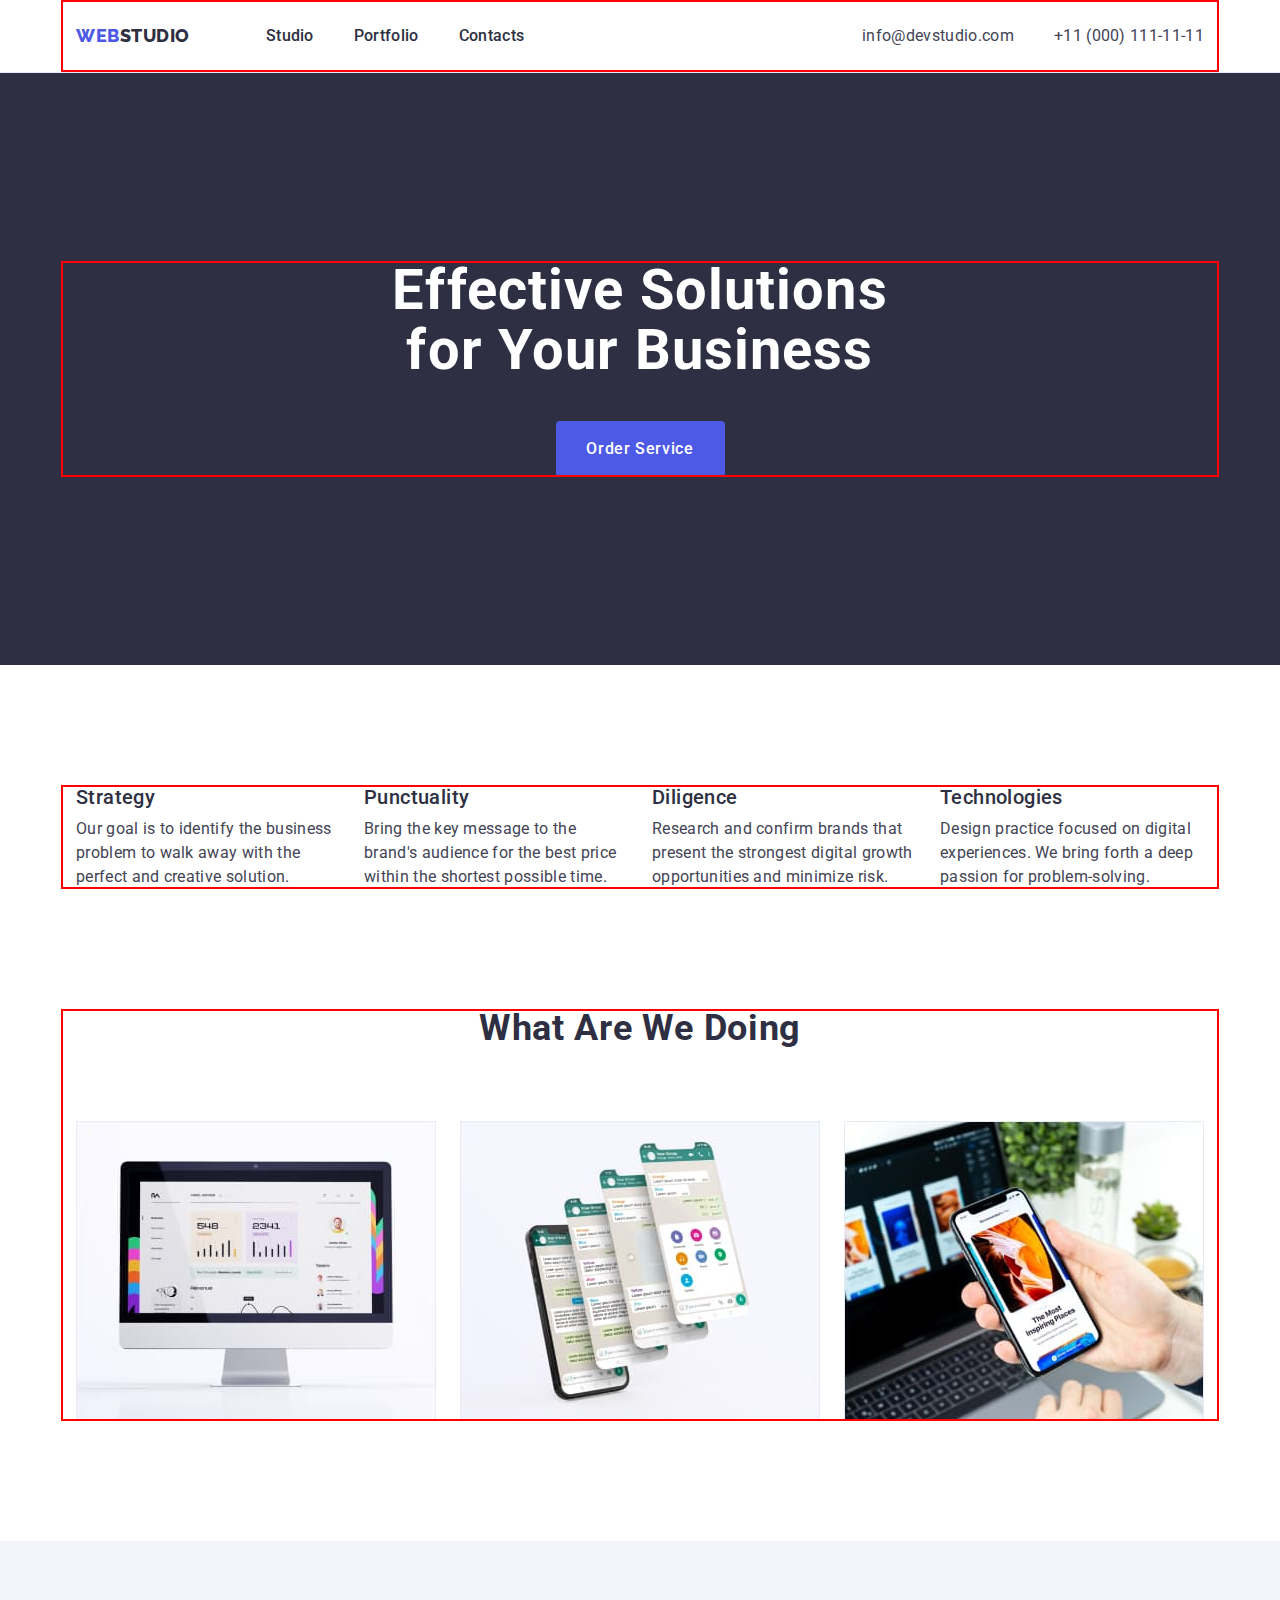
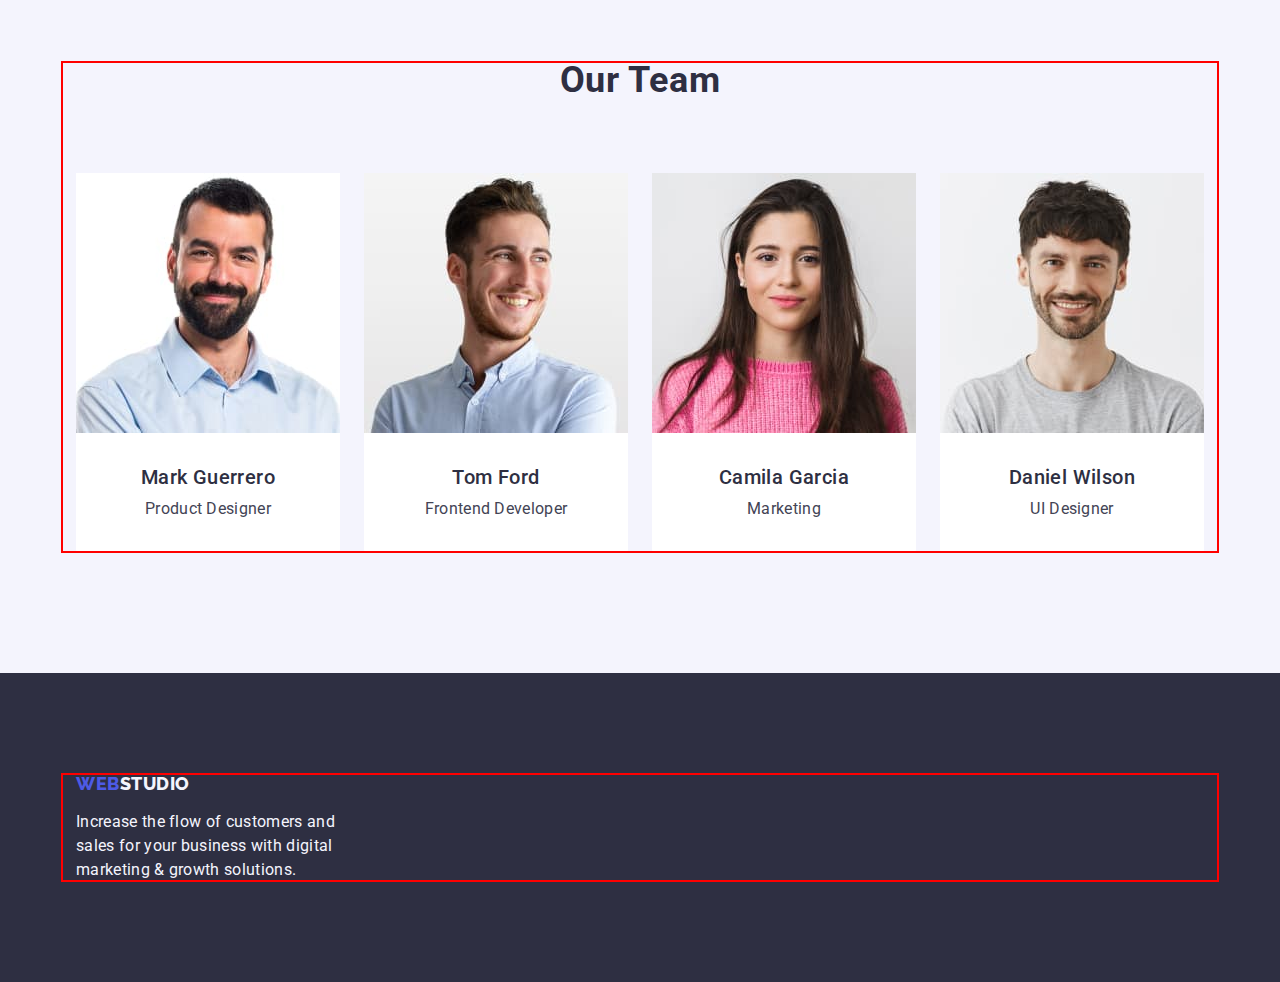
==== index.html @ 5c595db7 "Initial commit" ====
<!DOCTYPE html>
<html lang="en">
  <head>
    <meta charset="UTF-8" />
    <meta http-equiv="X-UA-Compatible" content="IE=edge" />
    <meta name="viewport" content="width=device-width, initial-scale=1.0" />
    <title>WebStudio</title>
    <link rel="preconnect" href="https://fonts.googleapis.com" />
    <link rel="preconnect" href="https://fonts.gstatic.com" crossorigin />
    <link
      href="https://fonts.googleapis.com/css2?family=Raleway:wght@800&family=Roboto:wght@400;500;700;900&display=swap"
      rel="stylesheet"
    />
    <link
      rel="stylesheet"
      href="https://cdn.jsdelivr.net/npm/modern-normalize@1.1.0/modern-normalize.min.css"
    />
    <link rel="stylesheet" href="./css/style.css" />
  </head>
  <body>
    <!-- Header section -->
    <header class="header">
      <div class="container page-header-container">
        <nav class="page-nav">
          <a class="page-logo header-logo-one link" href="./index.html">
            Web<span class="header-logo-two">Studio</span>
          </a>
          <ul class="list menu">
            <li class="menu-item">
              <a class="menu-link link" href="./index.html">Studio</a>
            </li>
            <li class="menu-item">
              <a class="menu-link link" href="./portfolio.html">Portfolio</a>
            </li>
            <li class="menu-item">
              <a class="menu-link link" href="">Contacts</a>
            </li>
          </ul>
        </nav>
        <address class="address">
          <ul class="list page-address">
            <li>
              <a
                class="adress-left contact link"
                href="mailto:info@devstudio.com"
                >info@devstudio.com</a
              >
            </li>
            <li>
              <a class="contact link" href="tel:+110001111111">
                +11 (000) 111-11-11</a
              >
            </li>
          </ul>
        </address>
      </div>
    </header>
    <main>
      <!-- Hero section -->
      <section class="hero">
        <div class="container hero-container">
          <h1 class="title">Effective Solutions for Your Business</h1>
          <button class="modal-btn" type="button">Order Service</button>
        </div>
      </section>

      <!-- Features section -->
      <section class="feature features-container">
        <div class="container">
          <h2 hidden class="title-feature">Our feature</h2>
          <ul class="list features-list-container">
            <li class="features-description">
              <h3 class="main-feature">Strategy</h3>
              <p class="item-feature">
                Our goal is to identify the business problem to walk away with
                the perfect and creative solution.
              </p>
            </li>
            <li class="features-description">
              <h3 class="main-feature">Punctuality</h3>
              <p class="item-feature">
                Bring the key message to the brand's audience for the best price
                within the shortest possible time.
              </p>
            </li>
            <li class="features-description">
              <h3 class="main-feature">Diligence</h3>
              <p class="item-feature">
                Research and confirm brands that present the strongest digital
                growth opportunities and minimize risk.
              </p>
            </li>
            <li class="features-description">
              <h3 class="main-feature">Technologies</h3>
              <p class="item-feature">
                Design practice focused on digital experiences. We bring forth a
                deep passion for problem-solving.
              </p>
            </li>
          </ul>
        </div>
      </section>
      <!-- We doing section -->
      <section class="wedoing">
        <div class="container wedoing-container">
          <h2 class="title-wedoing">What are we doing</h2>
          <ul class="list wedoing-list-container">
            <li class="wedoing-list">
              <img
                class="picture"
                src="./images/wedoing/img-1.jpg"
                alt="computer screen"
                width="360"
                height="300"
              />
            </li>
            <li class="wedoing-list">
              <img
                class="picture"
                src="./images/wedoing/img-2.jpg"
                alt="phone screen"
                width="360"
                height="300"
              />
            </li>
            <li class="wedoing-list">
              <img
                class="picture"
                src="./images/wedoing/img-3.jpg"
                alt="computer and phone screen"
                width="360"
                height="300"
              />
            </li>
          </ul>
        </div>
      </section>
      <!-- Team section -->
      <section class="team">
        <div class="container team-container">
          <h2 class="title-team">Our Team</h2>
          <ul class="list team-list-container">
            <li class="field team-card">
              <img
                src="./images/team/img-1.jpg"
                alt="Product designer photo"
                width="264"
                height="260"
              />
              <div class="card">
                <h3 class="name">Mark Guerrero</h3>
                <p class="position">Product Designer</p>
              </div>
            </li>
            <li class="field team-card">
              <img
                src="./images/team/img-2.jpg"
                alt="Photo frontend developer"
                width="264"
                height="260"
              />
              <div class="card">
                <h3 class="name">Tom Ford</h3>
                <p class="position">Frontend Developer</p>
              </div>
            </li>
            <li class="field team-card">
              <img
                src="./images/team/img-3.jpg"
                alt="Photo of a marketer"
                width="264"
                height="260"
              />
              <div class="card">
                <h3 class="name">Camila Garcia</h3>
                <p class="position">Marketing</p>
              </div>
            </li>
            <li class="field team-card">
              <img
                src="./images/team/img-4.jpg"
                alt="Photo of UI designer"
                width="264"
                height="260"
              />
              <div class="card">
                <h3 class="name">Daniel Wilson</h3>
                <p class="position">UI Designer</p>
              </div>
            </li>
          </ul>
        </div>
      </section>
    </main>
    <!-- Footer section -->
    <footer class="footer">
      <div class="container footer-container">
        <a class="logo-container footer-logo-one link" href="./index.html"
          >Web<span class="footer-logo-two">Studio</span></a
        >
        <p class="footer-end">
          Increase the flow of customers and sales for your business with
          digital marketing & growth solutions.
        </p>
      </div>
    </footer>
  </body>
</html>
---- css/style.css ----
:root {
  --font-family: 'Roboto', sans-serif;
  --white-color: #ffffff;
  --secondary-color: #2e2f42;
  --primary-color: #e5e5e5;
  --third-color: #f4f4fd;
  --base-txt-clr: #2e2f42;
  --secondary-text-clr: #434455;
  --base-btn-clr: #4d5ae5;
  --secondary-btn-clr: #404bbf;
  --logo-one-clr: #4d5ae5;
  --border: #e7e9fc;
}
body {
  font-family: var(--font-family);
  color: var(--secondary-text-clr);
  background-color: var(--white-color);
}

/* ============resert start=========== */

h1,
h2,
h3,
h4,
h5,
h6,
p {
  margin: 0;
}

img {
  display: block;
  width: 100%;
}
ul {
  margin: 0;
  padding-left: 0;
}

.list {
  list-style: none;
}
.link {
  text-decoration: none;
}
/* ============resert end=========== */
.container {
  width: 1158px;
  margin-right: auto;
  margin-left: auto;
  padding-right: 15px;
  padding-left: 15px;
  outline: 2px solid red;
  outline-offset: -2px;
}

/*=========== HEADER SECTION========== */
.page-header-container {
  display: flex;
  align-items: center;
  justify-content: space-between;
}
.page-nav {
  display: flex;
  align-items: center;
}

.header {
  background-color: var(--white-color);
  border-bottom: 1px solid var(--border);
}
.page-logo {
  margin-right: 76px;
}
.header-logo-one {
  font-family: 'Raleway', sans-serif;
  font-weight: 800;
  font-size: 18px;
  line-height: 1.17;
  letter-spacing: 0.03em;
  text-transform: uppercase;
  color: var(--logo-one-clr);
}
.header-logo-two {
  font-family: 'Raleway', sans-serif;
  font-weight: 800;
  font-size: 18px;
  line-height: 1.17;
  letter-spacing: 0.03em;
  text-transform: uppercase;
  color: var(--base-txt-clr);
}
.menu {
  display: flex;
  gap: 40px;
  align-items: center;
}

.menu-link {
  display: block;
  padding-top: 24px;
  padding-bottom: 24px;
  font-weight: 500;
  font-size: 16px;
  line-height: 1.5;
  letter-spacing: 0.02em;
  color: var(--base-txt-clr);
}
.menu-link:hover,
.menu-link:focus {
  color: var(--secondary-btn-clr);
}
.address {
  font-style: normal;
}
.page-address {
  display: flex;
  gap: 40px;
  align-items: center;
}

.contact {
  font-size: 16px;
  line-height: 1.5;
  letter-spacing: 0.02em;
  color: var(--secondary-text-clr);
}
.contact:hover,
.contact:focus {
  color: #404bbf;
}

/*=========== HERO SECTION========== */
.hero {
  padding-top: 188px;
  padding-bottom: 188px;
}

.hero {
  background-color: var(--secondary-color);
}
.title {
  margin-bottom: 40px;
  max-width: 496px;
  margin-right: auto;
  margin-left: auto;

  font-size: 56px;
  line-height: 1.07;
  letter-spacing: 0.02em;
  text-align: center;
  color: var(--white-color);
}
.modal-btn {
  display: block;
  min-width: 169px;
  height: 56px;
  border-radius: 4px;
  border: none;
  margin-right: auto;
  margin-left: auto;

  font-family: inherit;
  font-weight: 500;
  font-size: 16px;
  line-height: 1.5;
  letter-spacing: 0.04em;
  color: var(--white-color);
  background-color: var(--base-btn-clr);
  cursor: pointer;
}
.modal-btn:hover,
.modal-btn:focus {
  background-color: var(--secondary-btn-clr);
}
/*=========== FEATURE SECTION========== */
.features-container {
  padding: 120px 0;
}
.features-list-container {
  display: flex;
  gap: 24px;
}
.features-description {
  flex-basis: calc((100% - 72px) / 4);
}

.title-feature {
  font-size: 36px;
  line-height: 1.1;
  letter-spacing: 0.02em;
  text-align: center;
  color: var(--base-txt-clr);
}

.main-feature {
  margin-bottom: 8px;

  font-weight: 500;
  font-size: 20px;
  line-height: 1.2;
  letter-spacing: 0.02em;
  color: var(--base-txt-clr);
}
.item-feature {
  width: 264px;
  font-size: 16px;
  line-height: 1.5;
  letter-spacing: 0.02em;
  color: var(--secondary-text-clr);
}
/*=========== WE DOING SECTION========== */
.wedoing {
  padding-bottom: 120px;
}

.wedoing-list-container {
  display: flex;
  gap: 24px;
}

.title-wedoing {
  margin-bottom: 72px;

  font-size: 36px;
  text-align: center;
  line-height: 1.11;
  letter-spacing: 0.02em;
  text-transform: capitalize;
  color: var(--base-txt-clr);
}
.wedoing-list {
  flex-basis: calc((100% - 48px) / 3);
}

/*=========== TEAM SECTION========== */

.team-list-container {
  display: flex;
  gap: 24px;
}

.team {
  background-color: var(--third-color);
  padding-top: 120px;
  padding-bottom: 120px;
}
.field {
  background-color: var(--white-color);
}
.title-team {
  margin-bottom: 72px;

  font-size: 36px;
  line-height: 1.11;
  letter-spacing: 0.02em;
  text-align: center;
  text-transform: capitalize;
  color: var(--base-txt-clr);
}
.name {
  margin-bottom: 8px;

  font-weight: 500;
  font-size: 20px;
  line-height: 1.2;
  letter-spacing: 0.02em;
  text-align: center;
  color: var(--base-txt-clr);
}
.position {
  font-size: 16px;
  line-height: 1.5;
  letter-spacing: 0.02em;
  text-align: center;
  color: var(--secondary-text-clr);
}
.team-card {
  flex-basis: calc((100% - 72px) / 4);
  border-radius: 0px 0px 4px 4px;
}
.card {
  padding-top: 32px;
  padding-bottom: 32px;
  padding-left: 16px;
  padding-right: 16px;
  border-radius: 0px 0px 4px 4px;
}

/*=========== FOOTER SECTION========== */
.footer {
  padding-top: 100px;
  padding-bottom: 100px;
}
.logo-container {
  display: inline-block;
  margin-bottom: 16px;
}
.footer {
  background-color: var(--secondary-color);
}
.footer-logo-one {
  font-family: 'Raleway', sans-serif;
  font-weight: 800;
  font-size: 18px;
  line-height: 1.17;
  letter-spacing: 0.03em;
  text-transform: uppercase;
  color: var(--logo-one-clr);
}
.footer-logo-two {
  font-family: 'Raleway', sans-serif;
  font-weight: 800;
  font-size: 18px;
  line-height: 1.17;
  letter-spacing: 0.03em;
  text-transform: uppercase;
  color: var(--third-color);
}
.container > p {
  font-size: 16px;
  line-height: 1.5;
  letter-spacing: 0.02em;
  color: var(--third-color);
}
.footer-end {
  max-width: 264px;
}

/* ---------------------Portfolio.html------------------- */

/* ============PORTFOLIO SECTION============ */
.portfolio {
  padding-top: 96px;
  padding-bottom: 120px;
}
.title-portfolio {
  font-size: 56px;
  line-height: 1.07;
  letter-spacing: 0.02em;
  color: var(--base-txt-clr);
}
.btn-portfolio {
  display: flex;
  gap: 24px;
  margin-bottom: 72px;
  justify-content: center;
}

.filter-btn {
  padding-top: 12px;
  padding-right: 24px;
  padding-bottom: 12px;
  padding-left: 24px;
  border-radius: 4px;
  border: 1px solid var(--border);

  font-family: inherit;
  font-weight: 500;
  font-size: 16px;
  line-height: 1.5;
  letter-spacing: 0.04em;
  color: var(--base-btn-clr);
  background-color: var(--third-color);
  cursor: pointer;
}
.filter-btn:hover,
.filter-btn:focus {
  border: 1px solid transparent;
  color: var(--white-color);
  background-color: var(--secondary-btn-clr);
}
.portfolio-list-container {
  display: flex;
  flex-wrap: wrap;
  column-gap: 24px;
  row-gap: 48px;
}
.our-portfolio {
  flex-basis: calc((100% - 48px) / 3);
}
.portfolio-item {
  margin-bottom: 8px;

  font-weight: 500;
  font-size: 20px;
  line-height: 1.2;
  letter-spacing: 0.02em;
  color: var(--base-txt-clr);
}
.portfolio-category {
  font-size: 16px;
  line-height: 1.5;
  letter-spacing: 0.02em;
  color: var(--secondary-text-clr);
}
.portfolio-card {
  padding: 32px 16px;
  border: 1px solid var(--border);
  border-top: none;
}
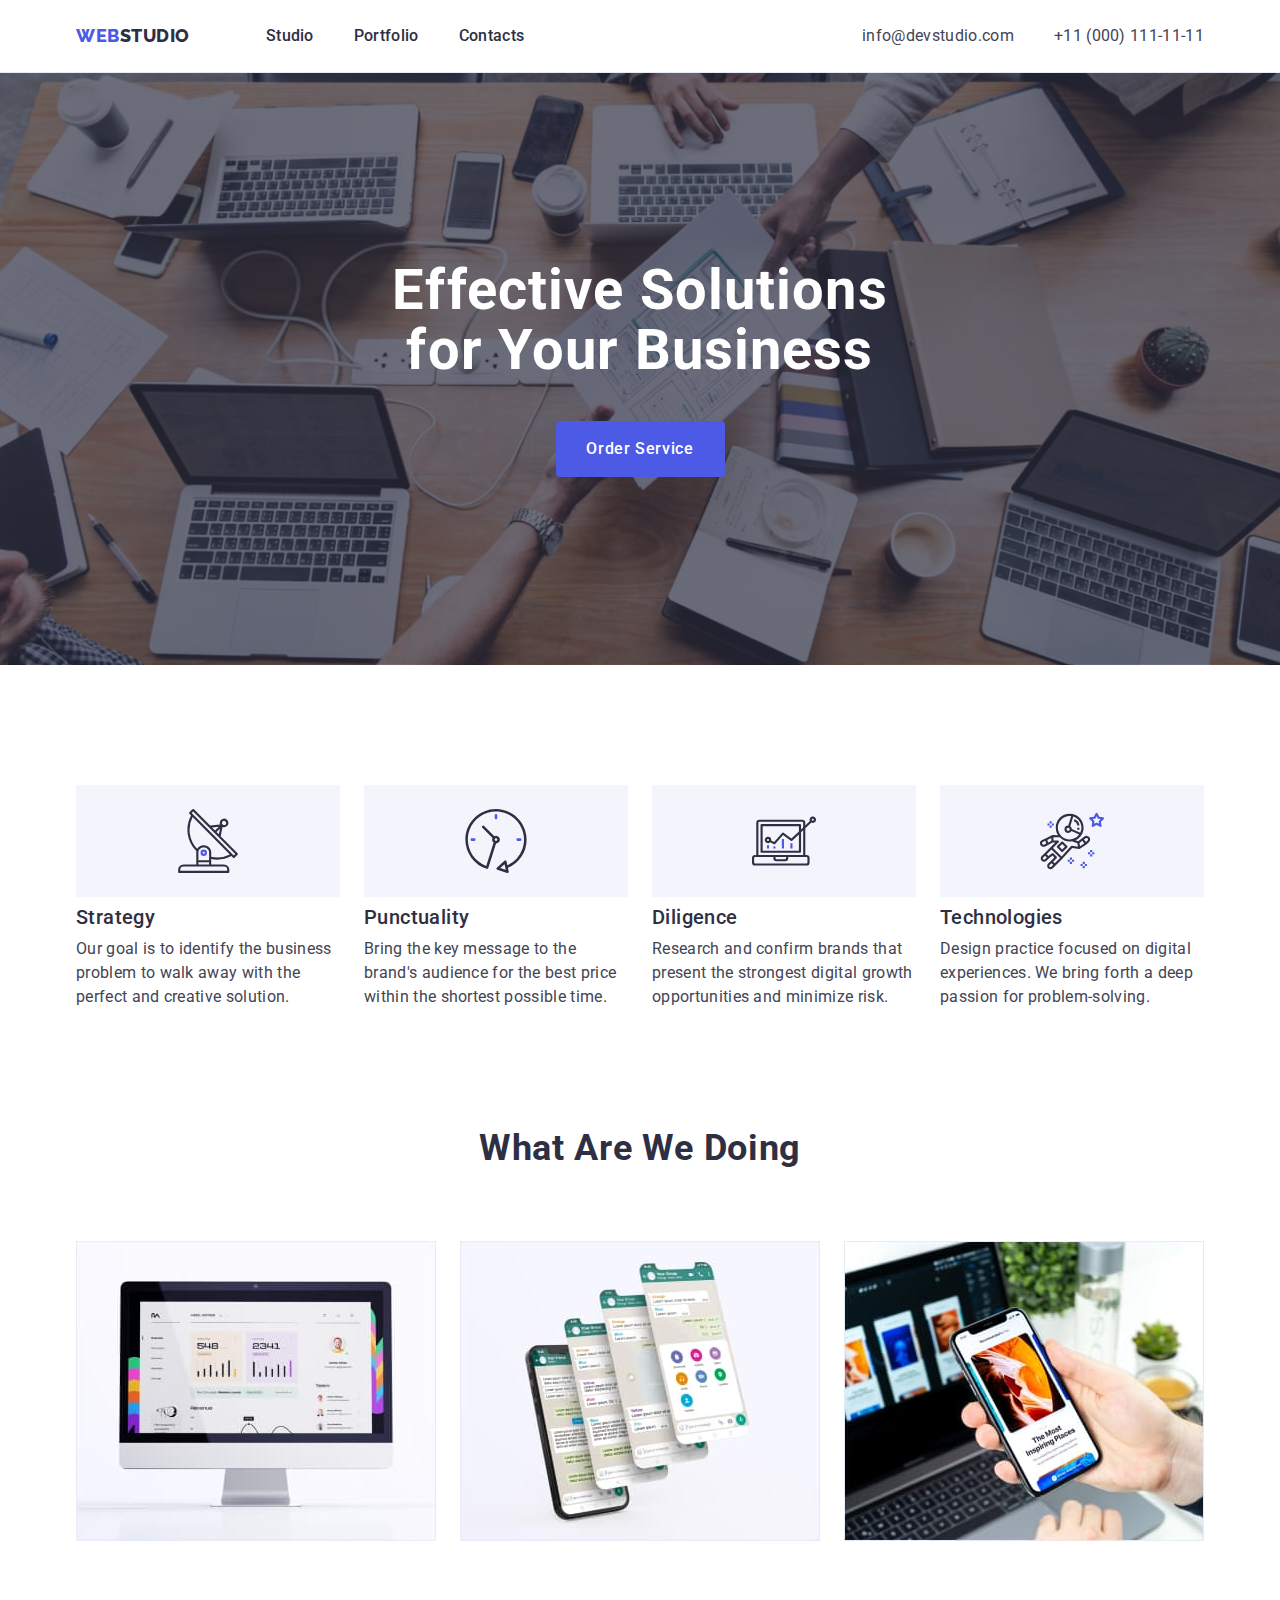
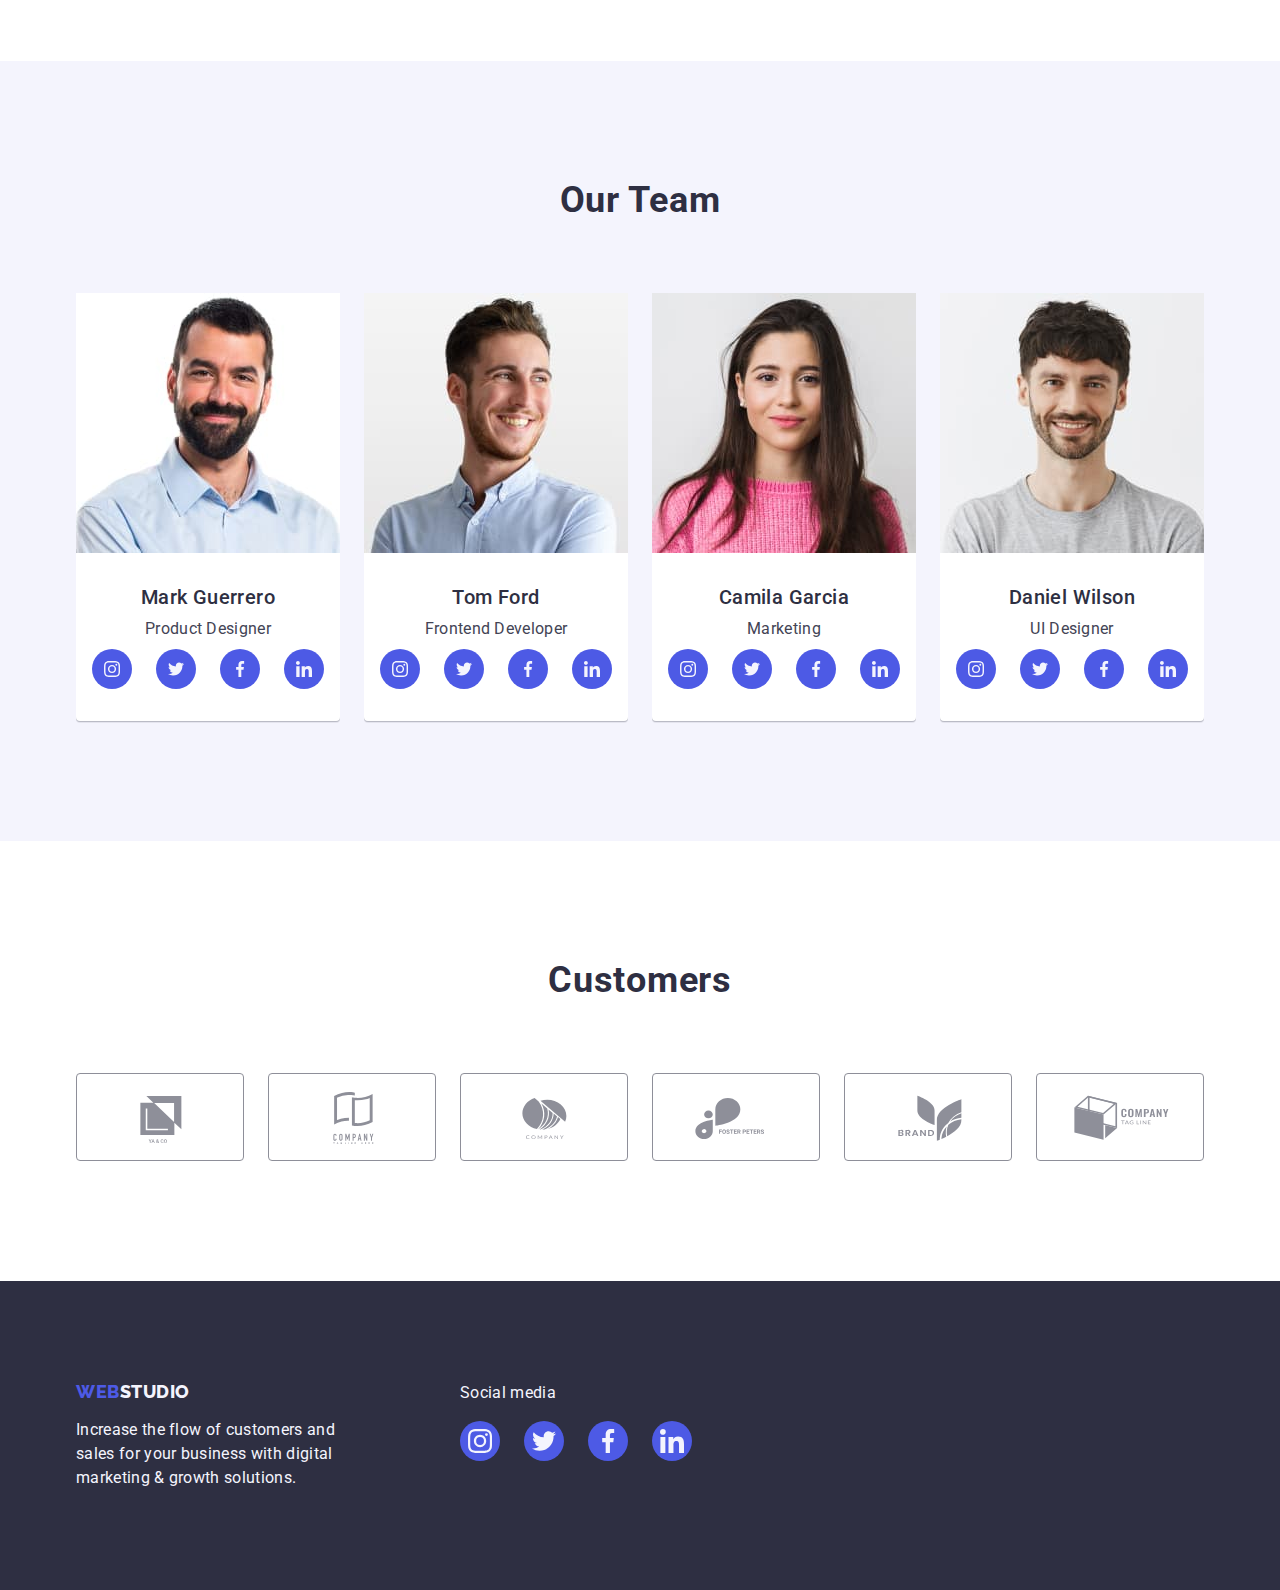
==== commit d89f0258: "change" ====
--- a/index.html
+++ b/index.html
@@ -70,6 +70,11 @@
           <h2 hidden class="title-feature">Our feature</h2>
           <ul class="list features-list-container">
             <li class="features-description">
+              <div class="features-link">
+                <svg class="features-icon" width="64" height="64">
+                  <use href="./images/Sprite/sprite.svg#icon-antenna"></use>
+                </svg>
+              </div>
               <h3 class="main-feature">Strategy</h3>
               <p class="item-feature">
                 Our goal is to identify the business problem to walk away with
@@ -77,6 +82,11 @@
               </p>
             </li>
             <li class="features-description">
+              <div class="features-link">
+                <svg class="features-icon" width="64" height="64">
+                  <use href="./images/Sprite/sprite.svg#icon-clock"></use>
+                </svg>
+              </div>
               <h3 class="main-feature">Punctuality</h3>
               <p class="item-feature">
                 Bring the key message to the brand's audience for the best price
@@ -84,6 +94,11 @@
               </p>
             </li>
             <li class="features-description">
+              <div class="features-link">
+                <svg class="features-icon" width="64" height="64">
+                  <use href="./images/Sprite/sprite.svg#icon-diagram"></use>
+                </svg>
+              </div>
               <h3 class="main-feature">Diligence</h3>
               <p class="item-feature">
                 Research and confirm brands that present the strongest digital
@@ -91,6 +106,11 @@
               </p>
             </li>
             <li class="features-description">
+              <div class="features-link">
+                <svg class="features-icon" width="64" height="64">
+                  <use href="./images/Sprite/sprite.svg#icon-astronaut"></use>
+                </svg>
+              </div>
               <h3 class="main-feature">Technologies</h3>
               <p class="item-feature">
                 Design practice focused on digital experiences. We bring forth a
@@ -150,6 +170,68 @@
               <div class="card">
                 <h3 class="name">Mark Guerrero</h3>
                 <p class="position">Product Designer</p>
+                <ul class="socials list">
+                  <li class="socials-items">
+                    <a
+                      class="socials-link link"
+                      href="https://instagram.com"
+                      target="_blank"
+                      rel="nooperer noreferrer"
+                      aria-label="Instagram icon"
+                    >
+                      <svg class="social-icon" width="16" height="16">
+                        <use
+                          href="./images/Sprite/sprite.svg#icon-instagram"
+                        ></use>
+                      </svg>
+                    </a>
+                  </li>
+                  <li>
+                    <a
+                      class="socials-link link"
+                      href="https://twitter.com"
+                      target="_blank"
+                      rel="nooperer noreferrer"
+                      aria-label="Twitter icon"
+                    >
+                      <svg class="social-icon" width="16" height="16">
+                        <use
+                          href="./images/Sprite/sprite.svg#icon-twitter"
+                        ></use>
+                      </svg>
+                    </a>
+                  </li>
+                  <li>
+                    <a
+                      class="socials-link link"
+                      href="https://facebook.com"
+                      target="_blank"
+                      rel="nooperer noreferrer"
+                      aria-label="Facebook icon"
+                    >
+                      <svg class="social-icon" width="16" height="16">
+                        <use
+                          href="./images/Sprite/sprite.svg#icon-facebook"
+                        ></use>
+                      </svg>
+                    </a>
+                  </li>
+                  <li>
+                    <a
+                      class="socials-link link"
+                      href="https://linkedin.com"
+                      target="_blank"
+                      rel="nooperer noreferrer"
+                      aria-label="Linkedin icon"
+                    >
+                      <svg class="social-icon" width="16" height="16">
+                        <use
+                          href="./images/Sprite/sprite.svg#icon-linkedin"
+                        ></use>
+                      </svg>
+                    </a>
+                  </li>
+                </ul>
               </div>
             </li>
             <li class="field team-card">
@@ -162,6 +244,68 @@
               <div class="card">
                 <h3 class="name">Tom Ford</h3>
                 <p class="position">Frontend Developer</p>
+                <ul class="socials list">
+                  <li class="socials-items">
+                    <a
+                      class="socials-link link"
+                      href="https://instagram.com"
+                      target="_blank"
+                      rel="nooperer noreferrer"
+                      aria-label="Instagram icon"
+                    >
+                      <svg class="social-icon" width="16" height="16">
+                        <use
+                          href="./images/Sprite/sprite.svg#icon-instagram"
+                        ></use>
+                      </svg>
+                    </a>
+                  </li>
+                  <li>
+                    <a
+                      class="socials-link link"
+                      href="https://twitter.com"
+                      target="_blank"
+                      rel="nooperer noreferrer"
+                      aria-label="Twitter icon"
+                    >
+                      <svg class="social-icon" width="16" height="16">
+                        <use
+                          href="./images/Sprite/sprite.svg#icon-twitter"
+                        ></use>
+                      </svg>
+                    </a>
+                  </li>
+                  <li>
+                    <a
+                      class="socials-link link"
+                      href="https://facebook.com"
+                      target="_blank"
+                      rel="nooperer noreferrer"
+                      aria-label="Facebook icon"
+                    >
+                      <svg class="social-icon" width="16" height="16">
+                        <use
+                          href="./images/Sprite/sprite.svg#icon-facebook"
+                        ></use>
+                      </svg>
+                    </a>
+                  </li>
+                  <li>
+                    <a
+                      class="socials-link link"
+                      href="https://linkedin.com"
+                      target="_blank"
+                      rel="nooperer noreferrer"
+                      aria-label="Linkedin icon"
+                    >
+                      <svg class="social-icon" width="16" height="16">
+                        <use
+                          href="./images/Sprite/sprite.svg#icon-linkedin"
+                        ></use>
+                      </svg>
+                    </a>
+                  </li>
+                </ul>
               </div>
             </li>
             <li class="field team-card">
@@ -174,6 +318,68 @@
               <div class="card">
                 <h3 class="name">Camila Garcia</h3>
                 <p class="position">Marketing</p>
+                <ul class="socials list">
+                  <li class="socials-items">
+                    <a
+                      class="socials-link link"
+                      href="https://instagram.com"
+                      target="_blank"
+                      rel="nooperer noreferrer"
+                      aria-label="Instagram icon"
+                    >
+                      <svg class="social-icon" width="16" height="16">
+                        <use
+                          href="./images/Sprite/sprite.svg#icon-instagram"
+                        ></use>
+                      </svg>
+                    </a>
+                  </li>
+                  <li>
+                    <a
+                      class="socials-link link"
+                      href="https://twitter.com"
+                      target="_blank"
+                      rel="nooperer noreferrer"
+                      aria-label="Twitter icon"
+                    >
+                      <svg class="social-icon" width="16" height="16">
+                        <use
+                          href="./images/Sprite/sprite.svg#icon-twitter"
+                        ></use>
+                      </svg>
+                    </a>
+                  </li>
+                  <li>
+                    <a
+                      class="socials-link link"
+                      href="https://facebook.com"
+                      target="_blank"
+                      rel="nooperer noreferrer"
+                      aria-label="Facebook icon"
+                    >
+                      <svg class="social-icon" width="16" height="16">
+                        <use
+                          href="./images/Sprite/sprite.svg#icon-facebook"
+                        ></use>
+                      </svg>
+                    </a>
+                  </li>
+                  <li>
+                    <a
+                      class="socials-link link"
+                      href="https://linkedin.com"
+                      target="_blank"
+                      rel="nooperer noreferrer"
+                      aria-label="Linkedin icon"
+                    >
+                      <svg class="social-icon" width="16" height="16">
+                        <use
+                          href="./images/Sprite/sprite.svg#icon-linkedin"
+                        ></use>
+                      </svg>
+                    </a>
+                  </li>
+                </ul>
               </div>
             </li>
             <li class="field team-card">
@@ -186,7 +392,123 @@
               <div class="card">
                 <h3 class="name">Daniel Wilson</h3>
                 <p class="position">UI Designer</p>
-              </div>
+                <ul class="socials list">
+                  <li>
+                    <a
+                      class="socials-link link"
+                      href="https://instagram.com"
+                      target="_blank"
+                      rel="nooperer noreferrer"
+                      aria-label="Instagram icon"
+                    >
+                      <svg class="social-icon" width="16" height="16">
+                        <use
+                          href="./images/Sprite/sprite.svg#icon-instagram"
+                        ></use>
+                      </svg>
+                    </a>
+                  </li>
+                  <li>
+                    <a
+                      class="socials-link link"
+                      href="https://twitter.com"
+                      target="_blank"
+                      rel="nooperer noreferrer"
+                      aria-label="Twitter icon"
+                    >
+                      <svg class="social-icon" width="16" height="16">
+                        <use
+                          href="./images/Sprite/sprite.svg#icon-twitter"
+                        ></use>
+                      </svg>
+                    </a>
+                  </li>
+                  <li>
+                    <a
+                      class="socials-link link"
+                      href="https://facebook.com"
+                      target="_blank"
+                      rel="nooperer noreferrer"
+                      aria-label="Facebook icon"
+                    >
+                      <svg class="social-icon" width="16" height="16">
+                        <use
+                          href="./images/Sprite/sprite.svg#icon-facebook"
+                        ></use>
+                      </svg>
+                    </a>
+                  </li>
+                  <li>
+                    <a
+                      class="socials-link link"
+                      href="https://linkedin.com"
+                      target="_blank"
+                      rel="nooperer noreferrer"
+                      aria-label="Linkedin icon"
+                    >
+                      <svg class="social-icon" width="16" height="16">
+                        <use
+                          href="./images/Sprite/sprite.svg#icon-linkedin"
+                        ></use>
+                      </svg>
+                    </a>
+                  </li>
+                </ul>
+              </div>
+            </li>
+          </ul>
+        </div>
+      </section>
+      <!-- Customers section -->
+      <section class="customers">
+        <div class="container">
+          <h2 class="title-customers">Customers</h2>
+          <ul class="client list">
+            <li>
+              <a class="clients-link" href="">
+                <svg class="customers-icon" width="104" height="56">
+                  <use href="./images/Sprite/sprite.svg#icon-Yaco"></use>
+                </svg>
+              </a>
+            </li>
+            <li class="clients-items">
+              <a class="clients-link" href="">
+                <svg class="customers-icon" width="104" height="56">
+                  <use
+                    href="./images/Sprite/sprite.svg#icon-Nagline-here"
+                  ></use>
+                </svg>
+              </a>
+            </li>
+            <li class="clients-items">
+              <a class="clients-link" href="">
+                <svg class="customers-icon" width="104" height="56">
+                  <use href="./images/Sprite/sprite.svg#icon-Company"></use>
+                </svg>
+              </a>
+            </li>
+            <li class="clients-items">
+              <a class="clients-link" href="">
+                <svg class="customers-icon" width="104" height="56">
+                  <use
+                    href="./images/Sprite/sprite.svg#icon-Foster-peters"
+                  ></use>
+                </svg>
+              </a>
+            </li>
+            <li class="clients-items">
+              <a class="clients-link" href="">
+                <svg class="customers-icon" width="104" height="56">
+                  <use href="./images/Sprite/sprite.svg#icon-Brand"></use>
+                </svg>
+              </a>
+            </li>
+            <li class="clients-items">
+              <a class="clients-link" href="">
+                <svg class="customers-icon" width="104" height="56">
+                  <use href="./images/Sprite/sprite.svg#icon-Tag-Line"></use>
+                </svg>
+              </a>
             </li>
           </ul>
         </div>
@@ -195,13 +517,72 @@
     <!-- Footer section -->
     <footer class="footer">
       <div class="container footer-container">
-        <a class="logo-container footer-logo-one link" href="./index.html"
-          >Web<span class="footer-logo-two">Studio</span></a
-        >
-        <p class="footer-end">
-          Increase the flow of customers and sales for your business with
-          digital marketing & growth solutions.
-        </p>
+        <div>
+          <a class="logo-container footer-logo-one link" href="./index.html"
+            >Web<span class="footer-logo-two">Studio</span></a
+          >
+          <p class="footer-end">
+            Increase the flow of customers and sales for your business with
+            digital marketing & growth solutions.
+          </p>
+        </div>
+        <div class="footer-list-icon">
+          <p class="footer-media">Social media</p>
+          <ul class="footer-icon-container list">
+            <li>
+              <a
+                class="footer-link link"
+                href="https://instagram.com"
+                target="_blank"
+                rel="nooperer noreferrer"
+                aria-label="Instagram icon"
+              >
+                <svg class="footer-icon" width="24" height="24">
+                  <use href="./images/Sprite/sprite.svg#icon-instagram"></use>
+                </svg>
+              </a>
+            </li>
+            <li>
+              <a
+                class="footer-link link"
+                href="https://twitter.com"
+                target="_blank"
+                rel="nooperer noreferrer"
+                aria-label="Twitter icon"
+              >
+                <svg class="footer-icon" width="24" height="24">
+                  <use href="./images/Sprite/sprite.svg#icon-twitter"></use>
+                </svg>
+              </a>
+            </li>
+            <li>
+              <a
+                class="footer-link link"
+                href="https://facebook.com"
+                target="_blank"
+                rel="nooperer noreferrer"
+                aria-label="Facebook icon"
+              >
+                <svg class="footer-icon" width="24" height="24">
+                  <use href="./images/Sprite/sprite.svg#icon-facebook"></use>
+                </svg>
+              </a>
+            </li>
+            <li>
+              <a
+                class="footer-link link"
+                href="https://linkedin.com"
+                target="_blank"
+                rel="nooperer noreferrer"
+                aria-label="Linkedin icon"
+              >
+                <svg class="footer-icon" width="24" height="24">
+                  <use href="./images/Sprite/sprite.svg#icon-linkedin"></use>
+                </svg>
+              </a>
+            </li>
+          </ul>
+        </div>
       </div>
     </footer>
   </body>
--- a/css/style.css
+++ b/css/style.css
@@ -2,6 +2,7 @@
   --font-family: 'Roboto', sans-serif;
   --white-color: #ffffff;
   --secondary-color: #2e2f42;
+  --background-color: rgba(46, 47, 66, 0.7);
   --primary-color: #e5e5e5;
   --third-color: #f4f4fd;
   --base-txt-clr: #2e2f42;
@@ -10,6 +11,14 @@
   --secondary-btn-clr: #404bbf;
   --logo-one-clr: #4d5ae5;
   --border: #e7e9fc;
+  --icon-hover-color: #404bbf;
+  --icon-color: #4d5ae5;
+  --border-customers-color: #8e8f99;
+  --customer-hover: #404bbf;
+  --color-features: #f4f4fd;
+  --fotter-icons-color: #4d5ae5;
+  --footer-icons--hover-color: #31d0aa;
+  --customers-color: #8e8f99;
 }
 body {
   font-family: var(--font-family);
@@ -51,7 +60,7 @@
   margin-left: auto;
   padding-right: 15px;
   padding-left: 15px;
-  outline: 2px solid red;
+  /* outline: 2px solid red; */
   outline-offset: -2px;
 }
 
@@ -69,6 +78,8 @@
 .header {
   background-color: var(--white-color);
   border-bottom: 1px solid var(--border);
+  box-shadow: 0px 1px rgba(46, 47, 66, 0.08), 0px 1px rgba(46, 47, 66, 0.16),
+    0px 2px rgba(46, 47, 66, 0.08);
 }
 .page-logo {
   margin-right: 76px;
@@ -139,6 +150,14 @@
 
 .hero {
   background-color: var(--secondary-color);
+  background-image: linear-gradient(
+      rgba(46, 47, 66, 0.7),
+      rgba(46, 47, 66, 0.7)
+    ),
+    url(../images/hero/people-office\ 1.jpg);
+  background-repeat: no-repeat;
+  background-position: center;
+  background-size: cover;
 }
 .title {
   margin-bottom: 40px;
@@ -173,6 +192,7 @@
 .modal-btn:hover,
 .modal-btn:focus {
   background-color: var(--secondary-btn-clr);
+  box-shadow: rgba(0, 0, 0, 0.15) 0px 4px;
 }
 /*=========== FEATURE SECTION========== */
 .features-container {
@@ -210,6 +230,19 @@
   letter-spacing: 0.02em;
   color: var(--secondary-text-clr);
 }
+.features-link {
+  margin-bottom: 8px;
+  display: flex;
+  justify-content: center;
+  align-items: center;
+  width: 264px;
+  height: 112px;
+  background-color: var(--color-features);
+}
+.features-icon {
+  fill: currentColor;
+}
+
 /*=========== WE DOING SECTION========== */
 .wedoing {
   padding-bottom: 120px;
@@ -248,6 +281,8 @@
 }
 .field {
   background-color: var(--white-color);
+  box-shadow: 0px 2px rgba(46, 47, 66, 0.08), 0px 1px rgba(46, 47, 66, 0.16),
+    0px 1px rgba(46, 47, 66, 0.08);
 }
 .title-team {
   margin-bottom: 72px;
@@ -270,6 +305,7 @@
   color: var(--base-txt-clr);
 }
 .position {
+  margin-bottom: 8px;
   font-size: 16px;
   line-height: 1.5;
   letter-spacing: 0.02em;
@@ -288,10 +324,81 @@
   border-radius: 0px 0px 4px 4px;
 }
 
+.socials {
+  display: flex;
+  justify-content: center;
+  gap: 24px;
+}
+
+.socials-link {
+  display: flex;
+  justify-content: center;
+  align-items: center;
+  width: 40px;
+  height: 40px;
+  background-color: var(--icon-color);
+  border-radius: 50%;
+}
+.socials-link:hover,
+.socials-link:focus {
+  background-color: var(--icon-hover-color);
+}
+
+.socials-icon {
+  fill: currentColor;
+}
+/*===============CUSTOMERS SECTION===========*/
+.customers {
+  padding-top: 120px;
+  padding-bottom: 120px;
+}
+
+.client {
+  display: flex;
+  justify-content: center;
+  gap: 24px;
+}
+
+.title-customers {
+  margin-bottom: 72px;
+
+  font-size: 36px;
+  line-height: 1.11;
+  letter-spacing: 0.02em;
+  text-align: center;
+  text-transform: capitalize;
+  color: var(--base-txt-clr);
+}
+
+.clients-link {
+  display: flex;
+  justify-content: center;
+  align-items: center;
+  width: 168px;
+  height: 88px;
+  border-radius: 4px;
+  border: 1px solid var(--border-customers-color);
+}
+
+.clients-link:hover,
+.clients-link:focus {
+  border-color: solid var(--customer-hover);
+}
+.customers-icon:hover .customers-icon:focus {
+  color: var(--customer-hover);
+}
+.customers-icon {
+  fill: var(--customers-color);
+}
+
 /*=========== FOOTER SECTION========== */
 .footer {
+  display: flex;
   padding-top: 100px;
   padding-bottom: 100px;
+}
+.footer-container {
+  display: flex;
 }
 .logo-container {
   display: inline-block;
@@ -318,7 +425,7 @@
   text-transform: uppercase;
   color: var(--third-color);
 }
-.container > p {
+.footer-end {
   font-size: 16px;
   line-height: 1.5;
   letter-spacing: 0.02em;
@@ -327,7 +434,40 @@
 .footer-end {
   max-width: 264px;
 }
-
+.footer-list-icon {
+  margin-left: 120px;
+}
+
+.footer-media {
+  margin-bottom: 16px;
+  font-size: 16px;
+  line-height: 1.5;
+  letter-spacing: 0.02em;
+  color: var(--third-color);
+}
+.footer-icon-container {
+  display: flex;
+  gap: 24px;
+}
+
+.footer-link {
+  display: flex;
+  justify-content: center;
+  align-items: center;
+  width: 40px;
+  height: 40px;
+  background-color: var(--fotter-icons-color);
+  border-radius: 50%;
+}
+
+.footer-link:hover,
+.footer-link:focus {
+  background-color: var(--footer-icons--hover-color);
+}
+
+.footer-icon {
+  fill: currentColor;
+}
 /* ---------------------Portfolio.html------------------- */
 
 /* ============PORTFOLIO SECTION============ */
@@ -370,6 +510,8 @@
   border: 1px solid transparent;
   color: var(--white-color);
   background-color: var(--secondary-btn-clr);
+  box-shadow: 0px 2px rgba(0, 0, 0, 0.12), 0px 2px rgba(0, 0, 0, 0.08),
+    0px 3px rgba(0, 0, 0, 0.1);
 }
 .portfolio-list-container {
   display: flex;
@@ -377,9 +519,10 @@
   column-gap: 24px;
   row-gap: 48px;
 }
-.our-portfolio {
+. {
   flex-basis: calc((100% - 48px) / 3);
 }
+
 .portfolio-item {
   margin-bottom: 8px;
 
@@ -400,3 +543,8 @@
   border: 1px solid var(--border);
   border-top: none;
 }
+.portfolio-card:hover,
+.portfolio-card:focus {
+  box-shadow: 0px 2px rgba(46, 47, 66, 0.08), 0px 1px rgba(46, 47, 66, 0.16),
+    0px 1px rgba(46, 47, 66, 0.08);
+}
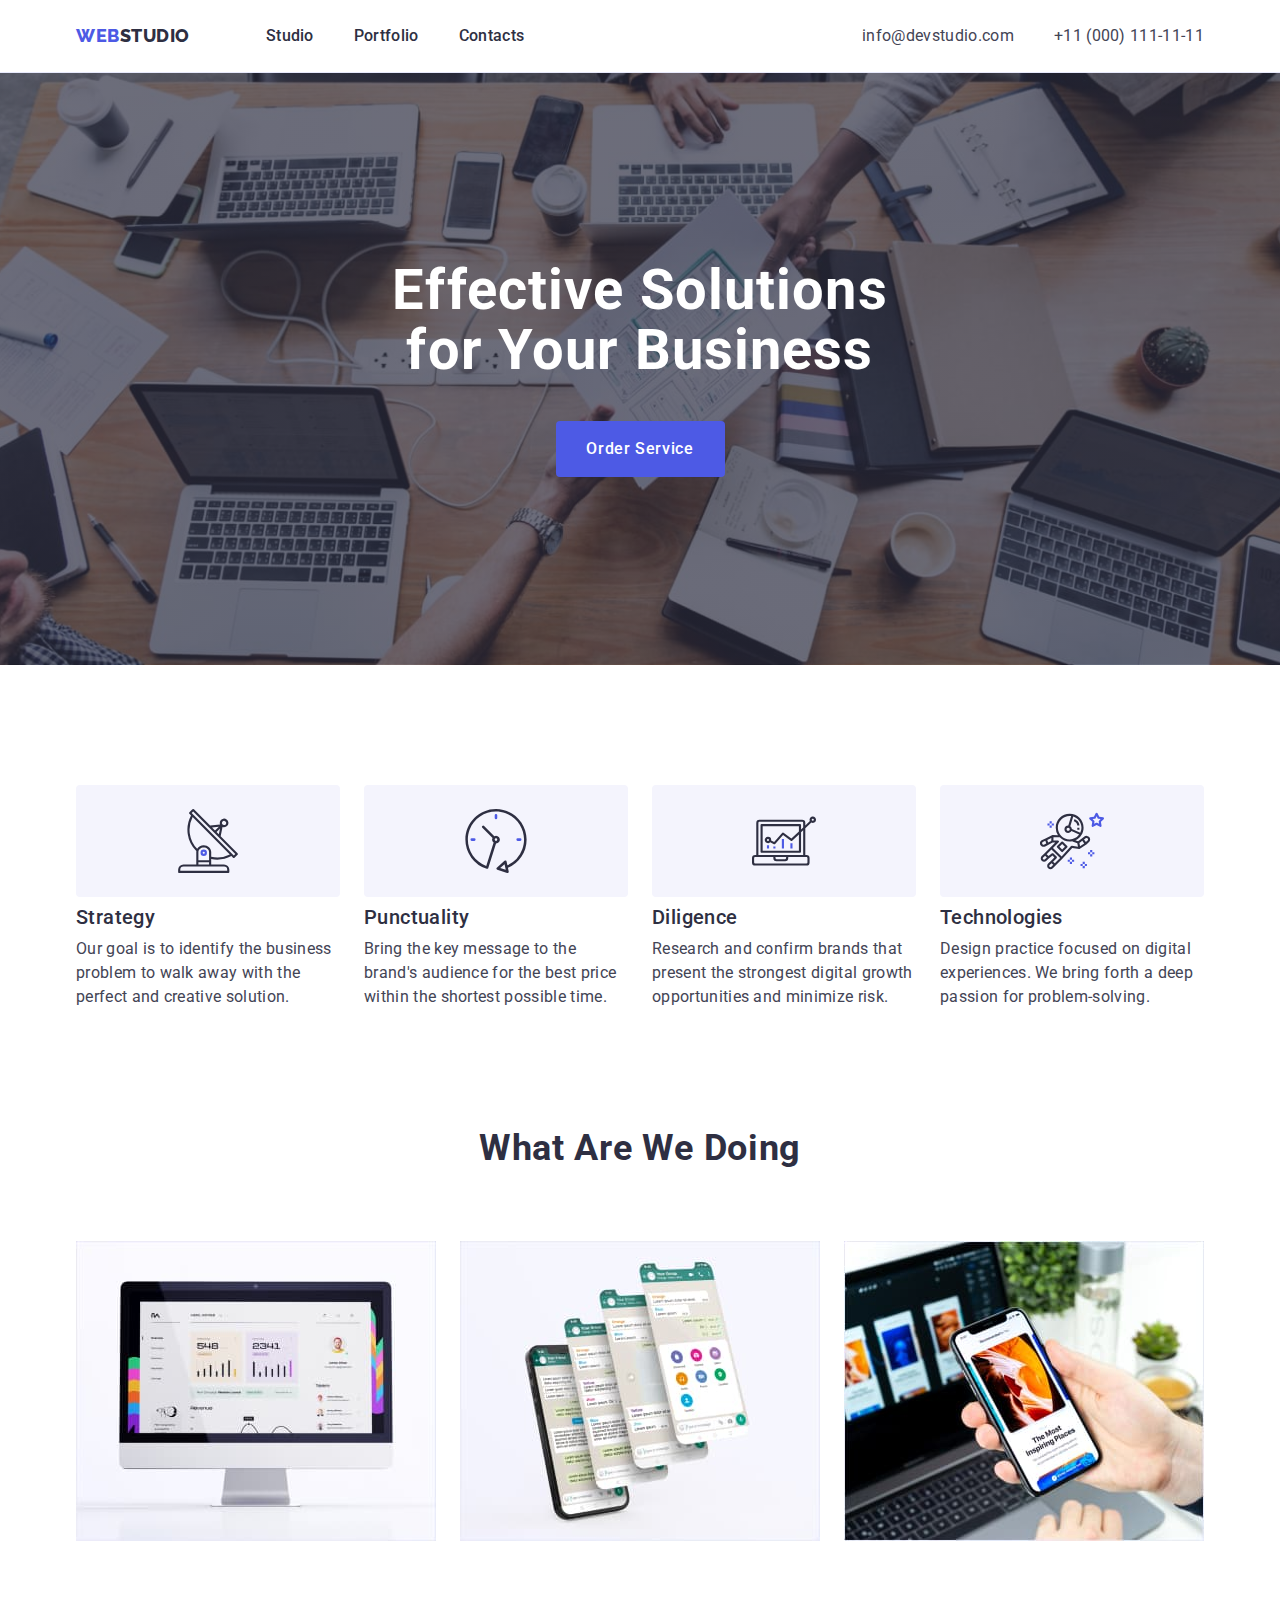
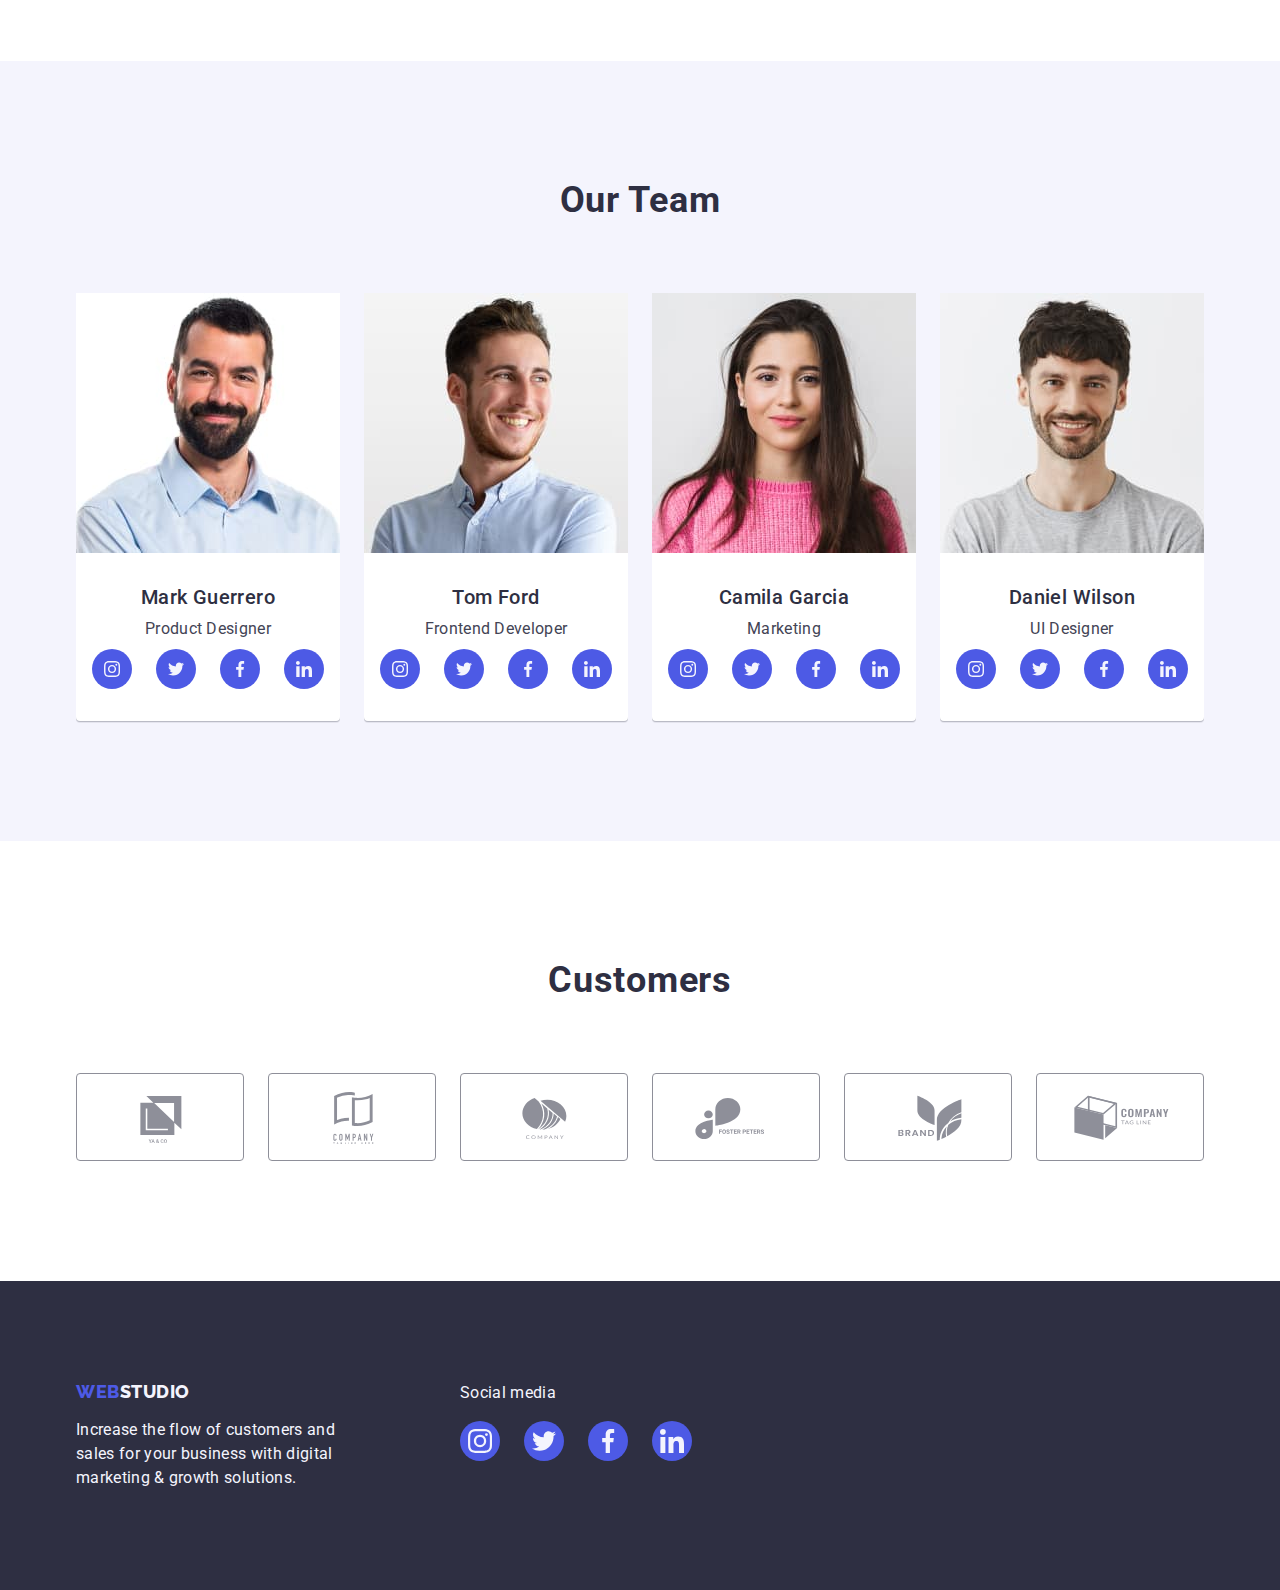
==== commit 12ff108c: "change" ====
--- a/index.html
+++ b/index.html
@@ -72,7 +72,7 @@
             <li class="features-description">
               <div class="features-link">
                 <svg class="features-icon" width="64" height="64">
-                  <use href="./images/Sprite/sprite.svg#icon-antenna"></use>
+                  <use href="./images/Sprite/icon.svg#icon-antenna"></use>
                 </svg>
               </div>
               <h3 class="main-feature">Strategy</h3>
@@ -84,7 +84,7 @@
             <li class="features-description">
               <div class="features-link">
                 <svg class="features-icon" width="64" height="64">
-                  <use href="./images/Sprite/sprite.svg#icon-clock"></use>
+                  <use href="./images/Sprite/icon.svg#icon-clock"></use>
                 </svg>
               </div>
               <h3 class="main-feature">Punctuality</h3>
@@ -96,7 +96,7 @@
             <li class="features-description">
               <div class="features-link">
                 <svg class="features-icon" width="64" height="64">
-                  <use href="./images/Sprite/sprite.svg#icon-diagram"></use>
+                  <use href="./images/Sprite/icon.svg#icon-diagram"></use>
                 </svg>
               </div>
               <h3 class="main-feature">Diligence</h3>
@@ -108,7 +108,7 @@
             <li class="features-description">
               <div class="features-link">
                 <svg class="features-icon" width="64" height="64">
-                  <use href="./images/Sprite/sprite.svg#icon-astronaut"></use>
+                  <use href="./images/Sprite/icon.svg#icon-astronaut"></use>
                 </svg>
               </div>
               <h3 class="main-feature">Technologies</h3>
@@ -181,7 +181,7 @@
                     >
                       <svg class="social-icon" width="16" height="16">
                         <use
-                          href="./images/Sprite/sprite.svg#icon-instagram"
+                          href="./images/Sprite/icon.svg#icon-instagram"
                         ></use>
                       </svg>
                     </a>
@@ -195,9 +195,7 @@
                       aria-label="Twitter icon"
                     >
                       <svg class="social-icon" width="16" height="16">
-                        <use
-                          href="./images/Sprite/sprite.svg#icon-twitter"
-                        ></use>
+                        <use href="./images/Sprite/icon.svg#icon-twitter"></use>
                       </svg>
                     </a>
                   </li>
@@ -211,7 +209,7 @@
                     >
                       <svg class="social-icon" width="16" height="16">
                         <use
-                          href="./images/Sprite/sprite.svg#icon-facebook"
+                          href="./images/Sprite/icon.svg#icon-facebook"
                         ></use>
                       </svg>
                     </a>
@@ -226,7 +224,7 @@
                     >
                       <svg class="social-icon" width="16" height="16">
                         <use
-                          href="./images/Sprite/sprite.svg#icon-linkedin"
+                          href="./images/Sprite/icon.svg#icon-linkedin"
                         ></use>
                       </svg>
                     </a>
@@ -255,7 +253,7 @@
                     >
                       <svg class="social-icon" width="16" height="16">
                         <use
-                          href="./images/Sprite/sprite.svg#icon-instagram"
+                          href="./images/Sprite/icon.svg#icon-instagram"
                         ></use>
                       </svg>
                     </a>
@@ -269,9 +267,7 @@
                       aria-label="Twitter icon"
                     >
                       <svg class="social-icon" width="16" height="16">
-                        <use
-                          href="./images/Sprite/sprite.svg#icon-twitter"
-                        ></use>
+                        <use href="./images/Sprite/icon.svg#icon-twitter"></use>
                       </svg>
                     </a>
                   </li>
@@ -285,7 +281,7 @@
                     >
                       <svg class="social-icon" width="16" height="16">
                         <use
-                          href="./images/Sprite/sprite.svg#icon-facebook"
+                          href="./images/Sprite/icon.svg#icon-facebook"
                         ></use>
                       </svg>
                     </a>
@@ -300,7 +296,7 @@
                     >
                       <svg class="social-icon" width="16" height="16">
                         <use
-                          href="./images/Sprite/sprite.svg#icon-linkedin"
+                          href="./images/Sprite/icon.svg#icon-linkedin"
                         ></use>
                       </svg>
                     </a>
@@ -329,7 +325,7 @@
                     >
                       <svg class="social-icon" width="16" height="16">
                         <use
-                          href="./images/Sprite/sprite.svg#icon-instagram"
+                          href="./images/Sprite/icon.svg#icon-instagram"
                         ></use>
                       </svg>
                     </a>
@@ -343,9 +339,7 @@
                       aria-label="Twitter icon"
                     >
                       <svg class="social-icon" width="16" height="16">
-                        <use
-                          href="./images/Sprite/sprite.svg#icon-twitter"
-                        ></use>
+                        <use href="./images/Sprite/icon.svg#icon-twitter"></use>
                       </svg>
                     </a>
                   </li>
@@ -359,7 +353,7 @@
                     >
                       <svg class="social-icon" width="16" height="16">
                         <use
-                          href="./images/Sprite/sprite.svg#icon-facebook"
+                          href="./images/Sprite/icon.svg#icon-facebook"
                         ></use>
                       </svg>
                     </a>
@@ -374,7 +368,7 @@
                     >
                       <svg class="social-icon" width="16" height="16">
                         <use
-                          href="./images/Sprite/sprite.svg#icon-linkedin"
+                          href="./images/Sprite/icon.svg#icon-linkedin"
                         ></use>
                       </svg>
                     </a>
@@ -403,7 +397,7 @@
                     >
                       <svg class="social-icon" width="16" height="16">
                         <use
-                          href="./images/Sprite/sprite.svg#icon-instagram"
+                          href="./images/Sprite/icon.svg#icon-instagram"
                         ></use>
                       </svg>
                     </a>
@@ -417,9 +411,7 @@
                       aria-label="Twitter icon"
                     >
                       <svg class="social-icon" width="16" height="16">
-                        <use
-                          href="./images/Sprite/sprite.svg#icon-twitter"
-                        ></use>
+                        <use href="./images/Sprite/icon.svg#icon-twitter"></use>
                       </svg>
                     </a>
                   </li>
@@ -433,7 +425,7 @@
                     >
                       <svg class="social-icon" width="16" height="16">
                         <use
-                          href="./images/Sprite/sprite.svg#icon-facebook"
+                          href="./images/Sprite/icon.svg#icon-facebook"
                         ></use>
                       </svg>
                     </a>
@@ -448,7 +440,7 @@
                     >
                       <svg class="social-icon" width="16" height="16">
                         <use
-                          href="./images/Sprite/sprite.svg#icon-linkedin"
+                          href="./images/Sprite/icon.svg#icon-linkedin"
                         ></use>
                       </svg>
                     </a>
@@ -467,46 +459,42 @@
             <li>
               <a class="clients-link" href="">
                 <svg class="customers-icon" width="104" height="56">
-                  <use href="./images/Sprite/sprite.svg#icon-Yaco"></use>
+                  <use href="./images/Sprite/icon.svg#icon-Yaco"></use>
                 </svg>
               </a>
             </li>
             <li class="clients-items">
               <a class="clients-link" href="">
                 <svg class="customers-icon" width="104" height="56">
-                  <use
-                    href="./images/Sprite/sprite.svg#icon-Nagline-here"
-                  ></use>
+                  <use href="./images/Sprite/icon.svg#icon-Nagline-here"></use>
                 </svg>
               </a>
             </li>
             <li class="clients-items">
               <a class="clients-link" href="">
                 <svg class="customers-icon" width="104" height="56">
-                  <use href="./images/Sprite/sprite.svg#icon-Company"></use>
+                  <use href="./images/Sprite/icon.svg#icon-Company"></use>
                 </svg>
               </a>
             </li>
             <li class="clients-items">
               <a class="clients-link" href="">
                 <svg class="customers-icon" width="104" height="56">
-                  <use
-                    href="./images/Sprite/sprite.svg#icon-Foster-peters"
-                  ></use>
+                  <use href="./images/Sprite/icon.svg#icon-Foster-peters"></use>
                 </svg>
               </a>
             </li>
             <li class="clients-items">
               <a class="clients-link" href="">
                 <svg class="customers-icon" width="104" height="56">
-                  <use href="./images/Sprite/sprite.svg#icon-Brand"></use>
+                  <use href="./images/Sprite/icon.svg#icon-Brand"></use>
                 </svg>
               </a>
             </li>
             <li class="clients-items">
               <a class="clients-link" href="">
                 <svg class="customers-icon" width="104" height="56">
-                  <use href="./images/Sprite/sprite.svg#icon-Tag-Line"></use>
+                  <use href="./images/Sprite/icon.svg#icon-Tag-Line"></use>
                 </svg>
               </a>
             </li>
@@ -538,7 +526,7 @@
                 aria-label="Instagram icon"
               >
                 <svg class="footer-icon" width="24" height="24">
-                  <use href="./images/Sprite/sprite.svg#icon-instagram"></use>
+                  <use href="./images/Sprite/icon.svg#icon-instagram"></use>
                 </svg>
               </a>
             </li>
@@ -551,7 +539,7 @@
                 aria-label="Twitter icon"
               >
                 <svg class="footer-icon" width="24" height="24">
-                  <use href="./images/Sprite/sprite.svg#icon-twitter"></use>
+                  <use href="./images/Sprite/icon.svg#icon-twitter"></use>
                 </svg>
               </a>
             </li>
@@ -564,7 +552,7 @@
                 aria-label="Facebook icon"
               >
                 <svg class="footer-icon" width="24" height="24">
-                  <use href="./images/Sprite/sprite.svg#icon-facebook"></use>
+                  <use href="./images/Sprite/icon.svg#icon-facebook"></use>
                 </svg>
               </a>
             </li>
@@ -577,7 +565,7 @@
                 aria-label="Linkedin icon"
               >
                 <svg class="footer-icon" width="24" height="24">
-                  <use href="./images/Sprite/sprite.svg#icon-linkedin"></use>
+                  <use href="./images/Sprite/icon.svg#icon-linkedin"></use>
                 </svg>
               </a>
             </li>
--- a/css/style.css
+++ b/css/style.css
@@ -78,8 +78,8 @@
 .header {
   background-color: var(--white-color);
   border-bottom: 1px solid var(--border);
-  box-shadow: 0px 1px rgba(46, 47, 66, 0.08), 0px 1px rgba(46, 47, 66, 0.16),
-    0px 2px rgba(46, 47, 66, 0.08);
+  box-shadow: 0px 2px 1px rgba(46, 47, 66, 0.08),
+    0px 1px 1px rgba(46, 47, 66, 0.16), 0px 1px 6px rgba(46, 47, 66, 0.08);
 }
 .page-logo {
   margin-right: 76px;
@@ -143,18 +143,17 @@
 }
 
 /*=========== HERO SECTION========== */
+
 .hero {
   padding-top: 188px;
   padding-bottom: 188px;
-}
-
-.hero {
+
   background-color: var(--secondary-color);
   background-image: linear-gradient(
       rgba(46, 47, 66, 0.7),
       rgba(46, 47, 66, 0.7)
     ),
-    url(../images/hero/people-office\ 1.jpg);
+    url(../images/hero/img-name.jpg);
   background-repeat: no-repeat;
   background-position: center;
   background-size: cover;
@@ -238,6 +237,7 @@
   width: 264px;
   height: 112px;
   background-color: var(--color-features);
+  border-radius: 4px;
 }
 .features-icon {
   fill: currentColor;
@@ -344,9 +344,6 @@
   background-color: var(--icon-hover-color);
 }
 
-.socials-icon {
-  fill: currentColor;
-}
 /*===============CUSTOMERS SECTION===========*/
 .customers {
   padding-top: 120px;
@@ -382,15 +379,16 @@
 
 .clients-link:hover,
 .clients-link:focus {
-  border-color: solid var(--customer-hover);
-}
-.customers-icon:hover .customers-icon:focus {
+  border-color: var(--customer-hover);
   color: var(--customer-hover);
 }
 .customers-icon {
   fill: var(--customers-color);
 }
-
+.clients-link .customers-icon:hover,
+.clients-link .customers-icon:focus {
+  fill: currentColor;
+}
 /*=========== FOOTER SECTION========== */
 .footer {
   display: flex;
@@ -519,7 +517,7 @@
   column-gap: 24px;
   row-gap: 48px;
 }
-. {
+.our-portfolio {
   flex-basis: calc((100% - 48px) / 3);
 }
 
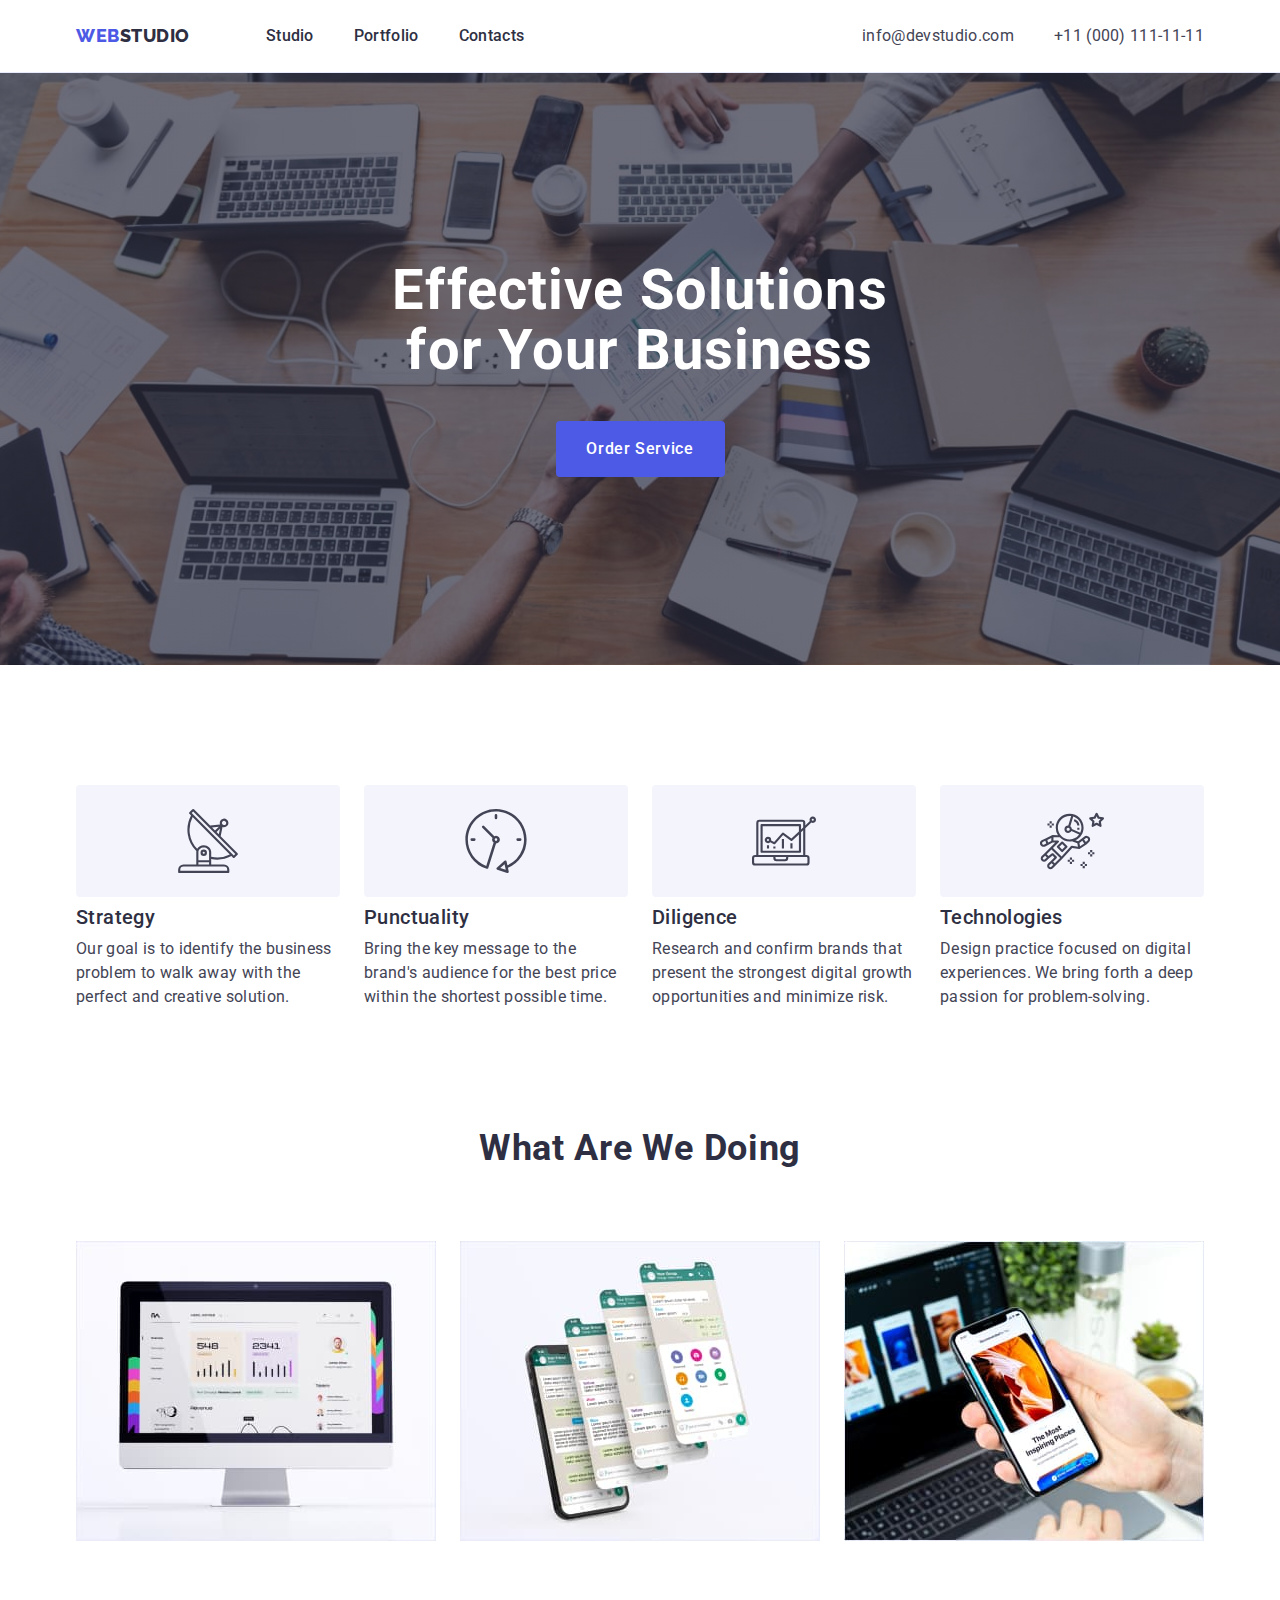
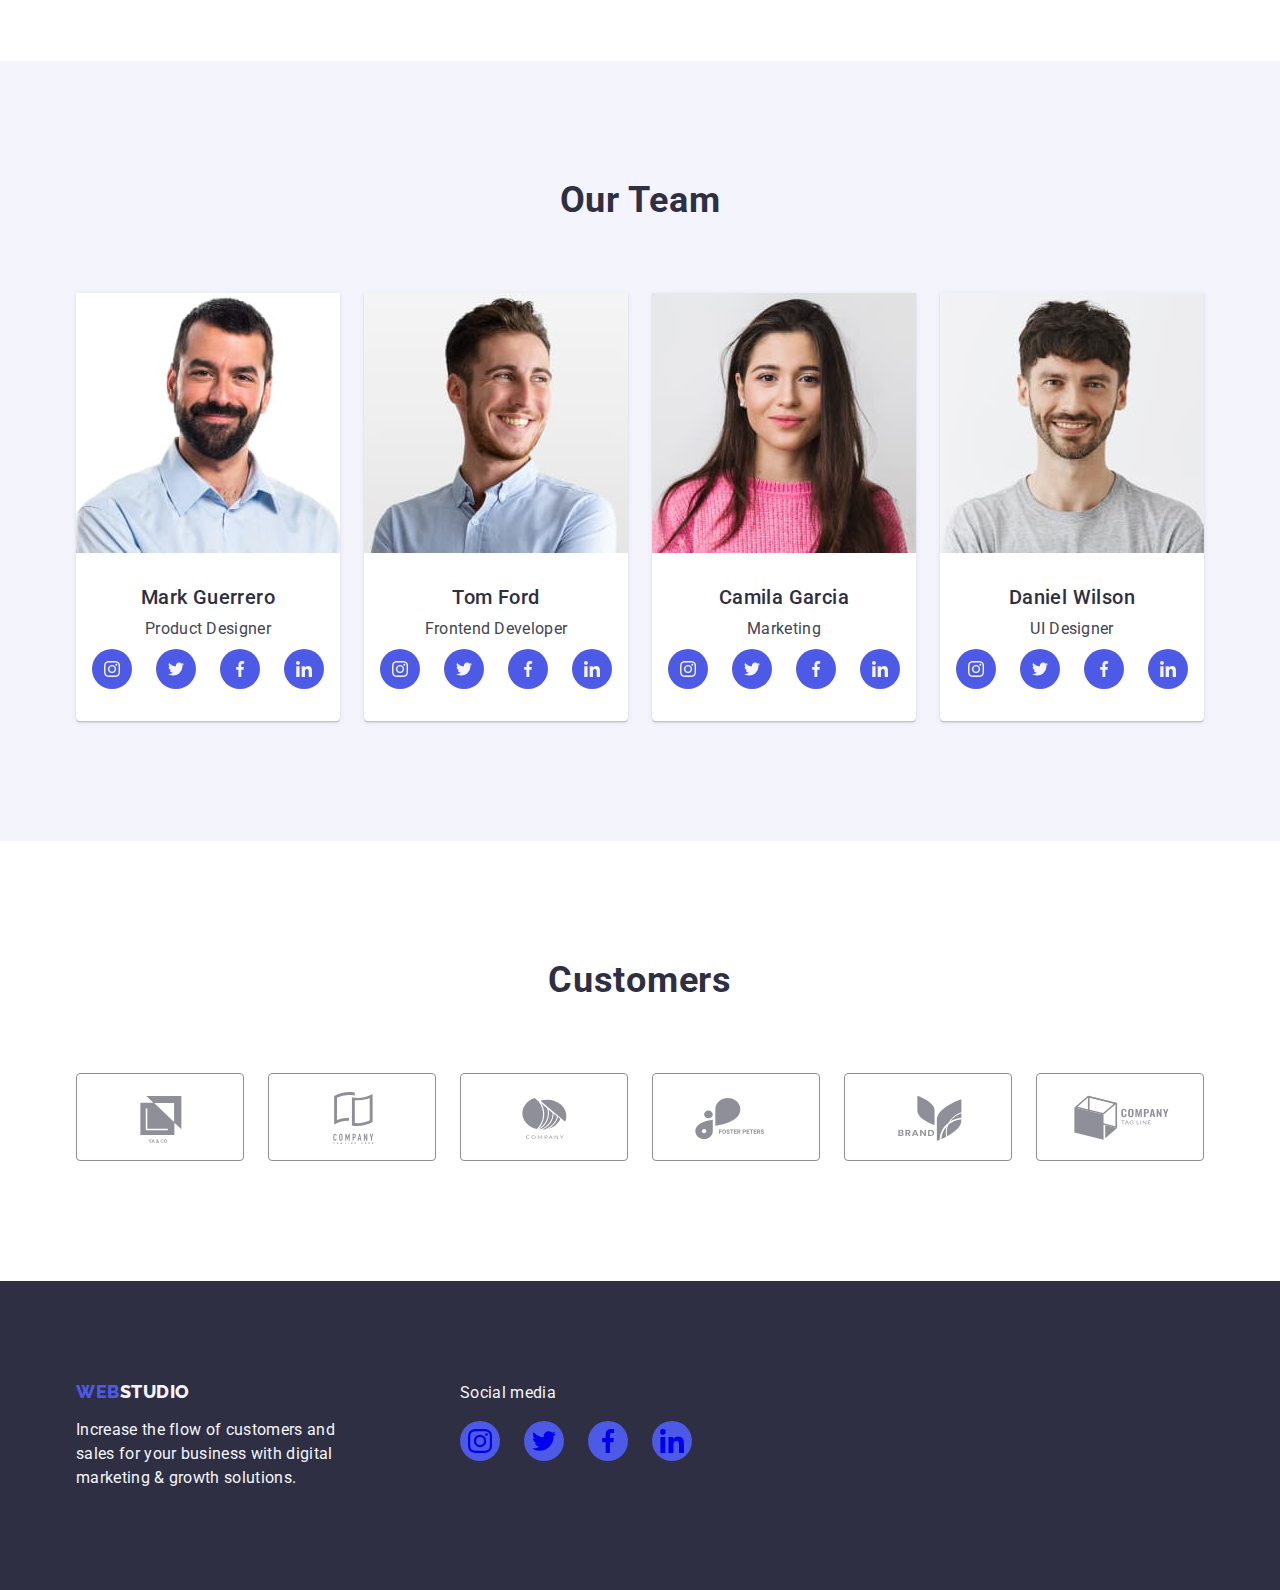
==== commit 50030bef: "change" ====
--- a/index.html
+++ b/index.html
@@ -456,7 +456,7 @@
         <div class="container">
           <h2 class="title-customers">Customers</h2>
           <ul class="client list">
-            <li>
+            <li class="clients-items">
               <a class="clients-link" href="">
                 <svg class="customers-icon" width="104" height="56">
                   <use href="./images/Sprite/icon.svg#icon-Yaco"></use>
--- a/css/style.css
+++ b/css/style.css
@@ -12,13 +12,14 @@
   --logo-one-clr: #4d5ae5;
   --border: #e7e9fc;
   --icon-hover-color: #404bbf;
-  --icon-color: #4d5ae5;
+  --icon-color-backgraund: #4d5ae5;
   --border-customers-color: #8e8f99;
   --customer-hover: #404bbf;
   --color-features: #f4f4fd;
   --fotter-icons-color: #4d5ae5;
   --footer-icons--hover-color: #31d0aa;
   --customers-color: #8e8f99;
+  --icon-color: #f4f4fd;
 }
 body {
   font-family: var(--font-family);
@@ -281,8 +282,8 @@
 }
 .field {
   background-color: var(--white-color);
-  box-shadow: 0px 2px rgba(46, 47, 66, 0.08), 0px 1px rgba(46, 47, 66, 0.16),
-    0px 1px rgba(46, 47, 66, 0.08);
+  box-shadow: 0px 1px 6px rgba(46, 47, 66, 0.08),
+    0px 1px 1px rgba(46, 47, 66, 0.16), 0px 2px 1px rgba(46, 47, 66, 0.08);
 }
 .title-team {
   margin-bottom: 72px;
@@ -336,14 +337,16 @@
   align-items: center;
   width: 40px;
   height: 40px;
-  background-color: var(--icon-color);
+  background-color: var(--icon-color-backgraund);
   border-radius: 50%;
 }
 .socials-link:hover,
 .socials-link:focus {
   background-color: var(--icon-hover-color);
 }
-
+.social-icon {
+  fill: var(--icon-color);
+}
 /*===============CUSTOMERS SECTION===========*/
 .customers {
   padding-top: 120px;
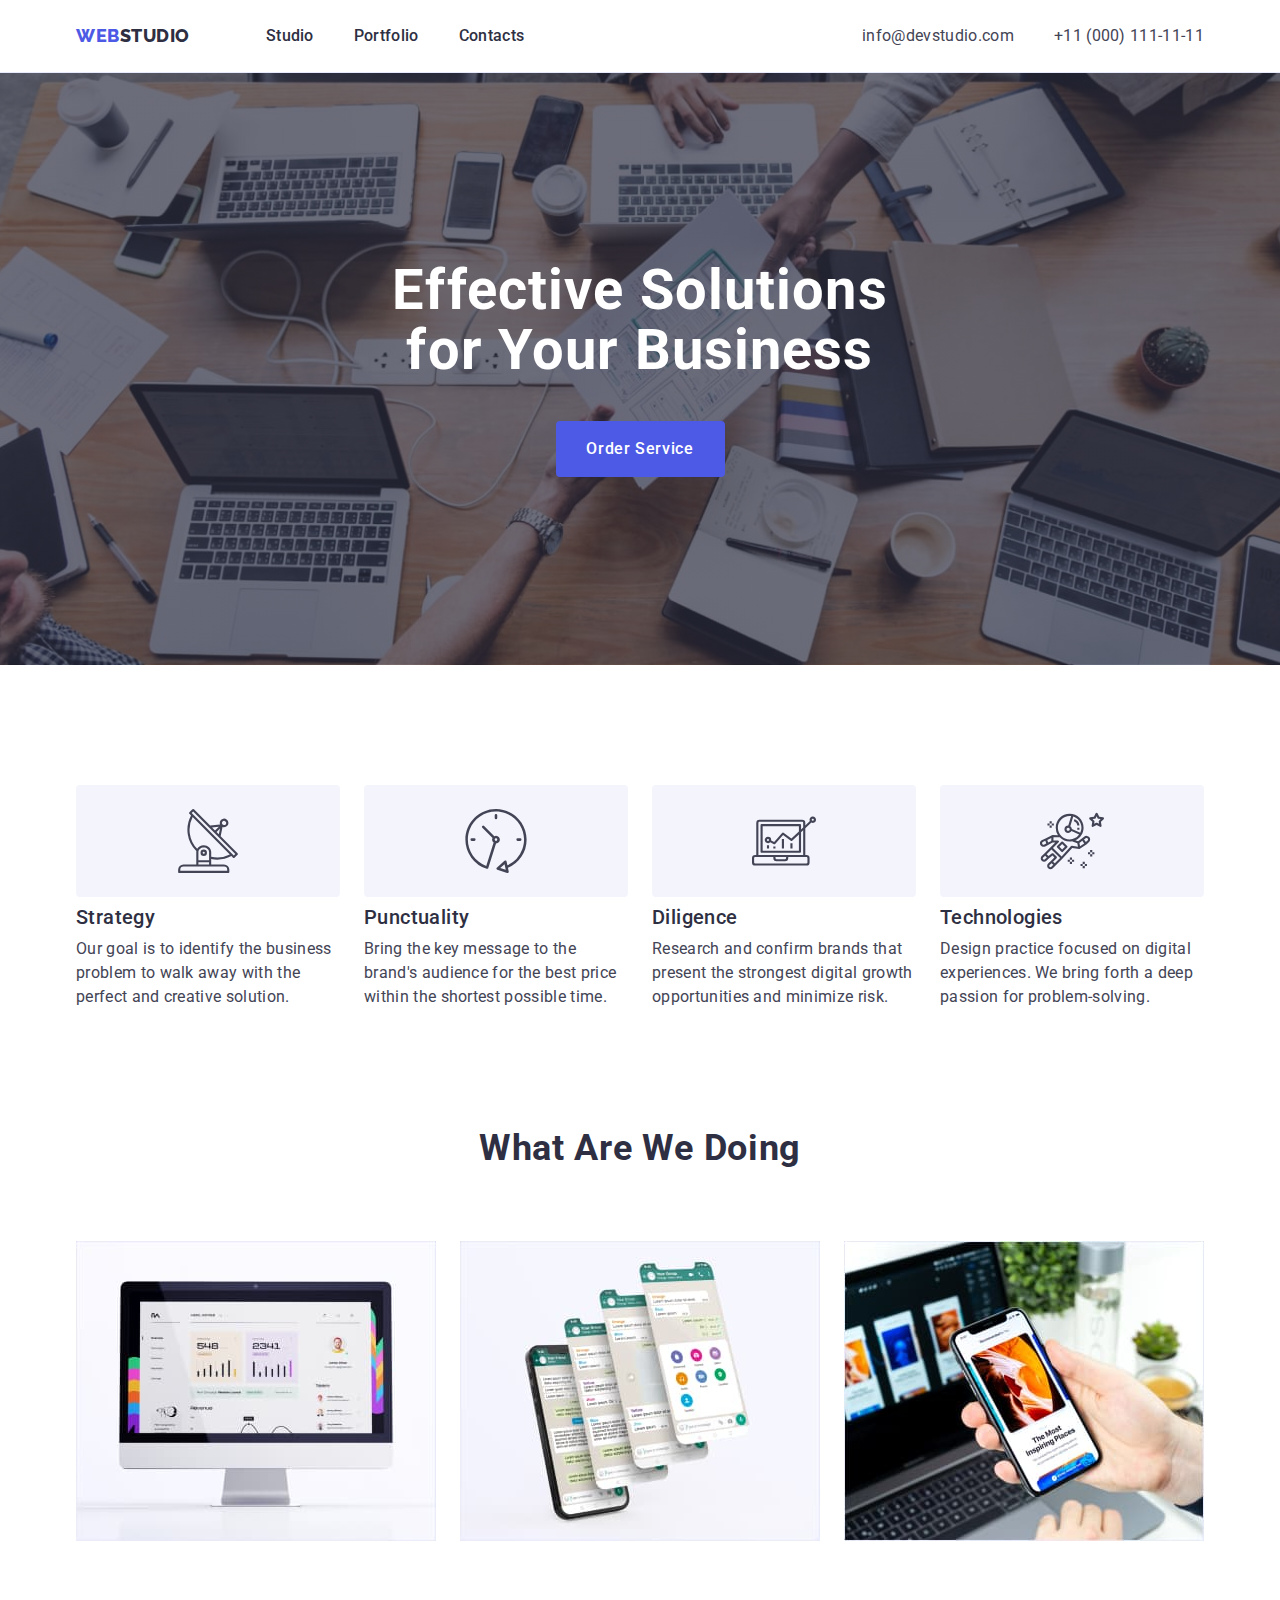
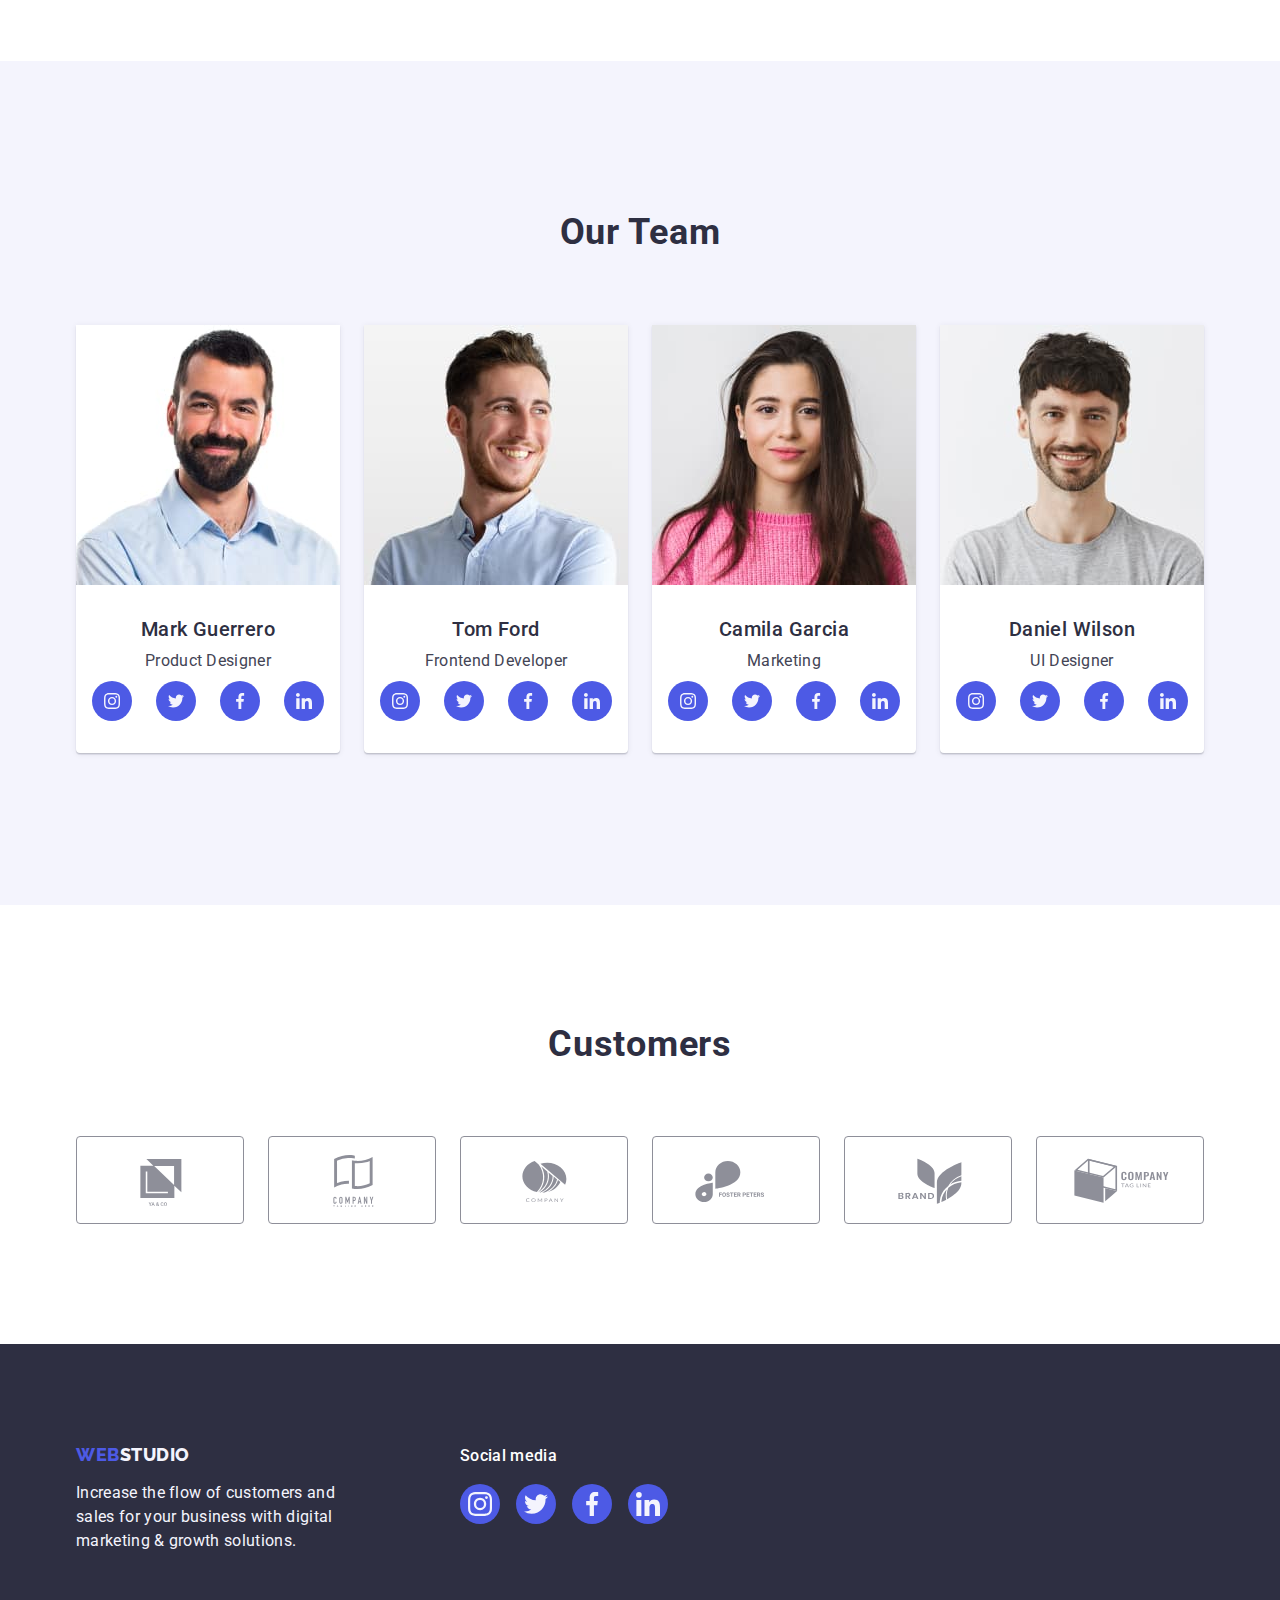
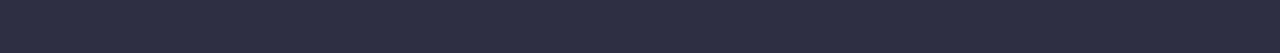
==== commit 541e911e: "change" ====
--- a/index.html
+++ b/index.html
@@ -186,7 +186,7 @@
                       </svg>
                     </a>
                   </li>
-                  <li>
+                  <li class="socials-items">
                     <a
                       class="socials-link link"
                       href="https://twitter.com"
@@ -199,7 +199,7 @@
                       </svg>
                     </a>
                   </li>
-                  <li>
+                  <li class="socials-items">
                     <a
                       class="socials-link link"
                       href="https://facebook.com"
@@ -214,7 +214,7 @@
                       </svg>
                     </a>
                   </li>
-                  <li>
+                  <li class="socials-items">
                     <a
                       class="socials-link link"
                       href="https://linkedin.com"
@@ -258,7 +258,7 @@
                       </svg>
                     </a>
                   </li>
-                  <li>
+                  <li class="socials-items">
                     <a
                       class="socials-link link"
                       href="https://twitter.com"
@@ -271,7 +271,7 @@
                       </svg>
                     </a>
                   </li>
-                  <li>
+                  <li class="socials-items">
                     <a
                       class="socials-link link"
                       href="https://facebook.com"
@@ -286,7 +286,7 @@
                       </svg>
                     </a>
                   </li>
-                  <li>
+                  <li class="socials-items">
                     <a
                       class="socials-link link"
                       href="https://linkedin.com"
@@ -330,7 +330,7 @@
                       </svg>
                     </a>
                   </li>
-                  <li>
+                  <li class="socials-items">
                     <a
                       class="socials-link link"
                       href="https://twitter.com"
@@ -343,7 +343,7 @@
                       </svg>
                     </a>
                   </li>
-                  <li>
+                  <li class="socials-items">
                     <a
                       class="socials-link link"
                       href="https://facebook.com"
@@ -358,7 +358,7 @@
                       </svg>
                     </a>
                   </li>
-                  <li>
+                  <li class="socials-items">
                     <a
                       class="socials-link link"
                       href="https://linkedin.com"
@@ -387,7 +387,7 @@
                 <h3 class="name">Daniel Wilson</h3>
                 <p class="position">UI Designer</p>
                 <ul class="socials list">
-                  <li>
+                  <li class="socials-items">
                     <a
                       class="socials-link link"
                       href="https://instagram.com"
@@ -402,7 +402,7 @@
                       </svg>
                     </a>
                   </li>
-                  <li>
+                  <li class="socials-items">
                     <a
                       class="socials-link link"
                       href="https://twitter.com"
@@ -415,7 +415,7 @@
                       </svg>
                     </a>
                   </li>
-                  <li>
+                  <li class="socials-items">
                     <a
                       class="socials-link link"
                       href="https://facebook.com"
@@ -430,7 +430,7 @@
                       </svg>
                     </a>
                   </li>
-                  <li>
+                  <li class="socials-items">
                     <a
                       class="socials-link link"
                       href="https://linkedin.com"
@@ -517,7 +517,7 @@
         <div class="footer-list-icon">
           <p class="footer-media">Social media</p>
           <ul class="footer-icon-container list">
-            <li>
+            <li class="footer-icon-media">
               <a
                 class="footer-link link"
                 href="https://instagram.com"
@@ -530,7 +530,7 @@
                 </svg>
               </a>
             </li>
-            <li>
+            <li class="footer-icon-media">
               <a
                 class="footer-link link"
                 href="https://twitter.com"
@@ -543,7 +543,7 @@
                 </svg>
               </a>
             </li>
-            <li>
+            <li class="footer-icon-media">
               <a
                 class="footer-link link"
                 href="https://facebook.com"
@@ -556,7 +556,7 @@
                 </svg>
               </a>
             </li>
-            <li>
+            <li class="footer-icon-media">
               <a
                 class="footer-link link"
                 href="https://linkedin.com"
--- a/css/style.css
+++ b/css/style.css
@@ -19,6 +19,7 @@
   --fotter-icons-color: #4d5ae5;
   --footer-icons--hover-color: #31d0aa;
   --customers-color: #8e8f99;
+  --customers-icon-color: #afb1b8;
   --icon-color: #f4f4fd;
 }
 body {
@@ -148,7 +149,6 @@
 .hero {
   padding-top: 188px;
   padding-bottom: 188px;
-
   background-color: var(--secondary-color);
   background-image: linear-gradient(
       rgba(46, 47, 66, 0.7),
@@ -285,6 +285,11 @@
   box-shadow: 0px 1px 6px rgba(46, 47, 66, 0.08),
     0px 1px 1px rgba(46, 47, 66, 0.16), 0px 2px 1px rgba(46, 47, 66, 0.08);
 }
+
+.team-container {
+  padding-top: 32px;
+  padding-bottom: 32px;
+}
 .title-team {
   margin-bottom: 72px;
 
@@ -363,7 +368,7 @@
   margin-bottom: 72px;
 
   font-size: 36px;
-  line-height: 1.11;
+  line-height: 1.1;
   letter-spacing: 0.02em;
   text-align: center;
   text-transform: capitalize;
@@ -378,6 +383,7 @@
   height: 88px;
   border-radius: 4px;
   border: 1px solid var(--border-customers-color);
+  color: var(--customers-icon-color);
 }
 
 .clients-link:hover,
@@ -400,6 +406,8 @@
 }
 .footer-container {
   display: flex;
+  gap: 120px;
+  align-items: baseline;
 }
 .logo-container {
   display: inline-block;
@@ -436,19 +444,20 @@
   max-width: 264px;
 }
 .footer-list-icon {
-  margin-left: 120px;
+  align-items: baseline;
 }
 
 .footer-media {
   margin-bottom: 16px;
-  font-size: 16px;
-  line-height: 1.5;
-  letter-spacing: 0.02em;
-  color: var(--third-color);
+  font-weight: 500;
+  font-size: 16px;
+  line-height: 1.5;
+  letter-spacing: 0.02em;
+  color: var(--white-color);
 }
 .footer-icon-container {
   display: flex;
-  gap: 24px;
+  gap: 16px;
 }
 
 .footer-link {
@@ -467,7 +476,7 @@
 }
 
 .footer-icon {
-  fill: currentColor;
+  fill: var(--icon-color);
 }
 /* ---------------------Portfolio.html------------------- */
 
@@ -511,8 +520,8 @@
   border: 1px solid transparent;
   color: var(--white-color);
   background-color: var(--secondary-btn-clr);
-  box-shadow: 0px 2px rgba(0, 0, 0, 0.12), 0px 2px rgba(0, 0, 0, 0.08),
-    0px 3px rgba(0, 0, 0, 0.1);
+  box-shadow: 0px 3px 1px rgba(0, 0, 0, 0.1), 0px 2px 1px rgba(0, 0, 0, 0.08),
+    0px 2px 2px rgba(0, 0, 0, 0.12);
 }
 .portfolio-list-container {
   display: flex;
@@ -544,8 +553,16 @@
   border: 1px solid var(--border);
   border-top: none;
 }
-.portfolio-card:hover,
+/* .portfolio-card:hover,
 .portfolio-card:focus {
-  box-shadow: 0px 2px rgba(46, 47, 66, 0.08), 0px 1px rgba(46, 47, 66, 0.16),
-    0px 1px rgba(46, 47, 66, 0.08);
-}
+  box-shadow: 0px 1px 6px rgba(46, 47, 66, 0.08),
+    0px 1px 1px rgba(46, 47, 66, 0.16), 0px 2px 1px rgba(46, 47, 66, 0.08);
+} */
+.card-list {
+  display: block;
+}
+.card-list:hover,
+.card-list:focus {
+  box-shadow: 0px 1px 6px rgba(46, 47, 66, 0.08),
+    0px 1px 1px rgba(46, 47, 66, 0.16), 0px 2px 1px rgba(46, 47, 66, 0.08);
+}
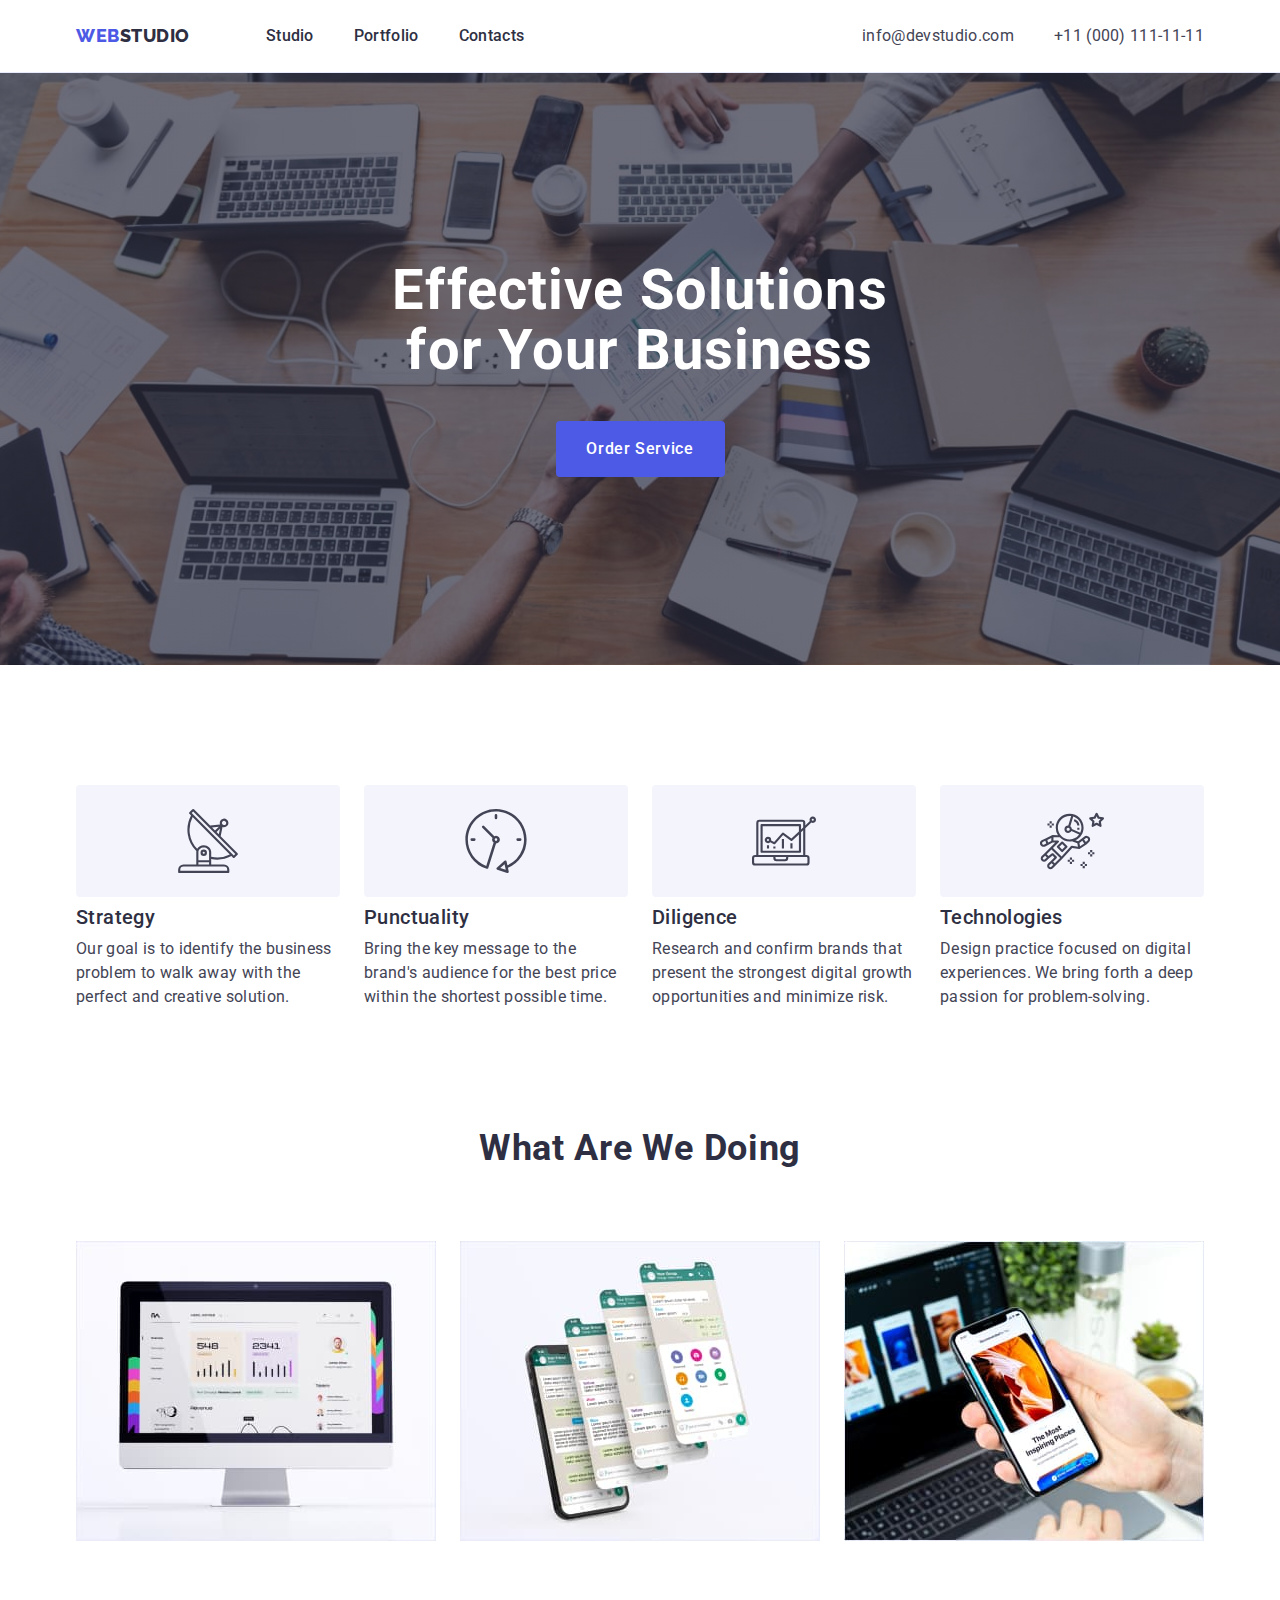
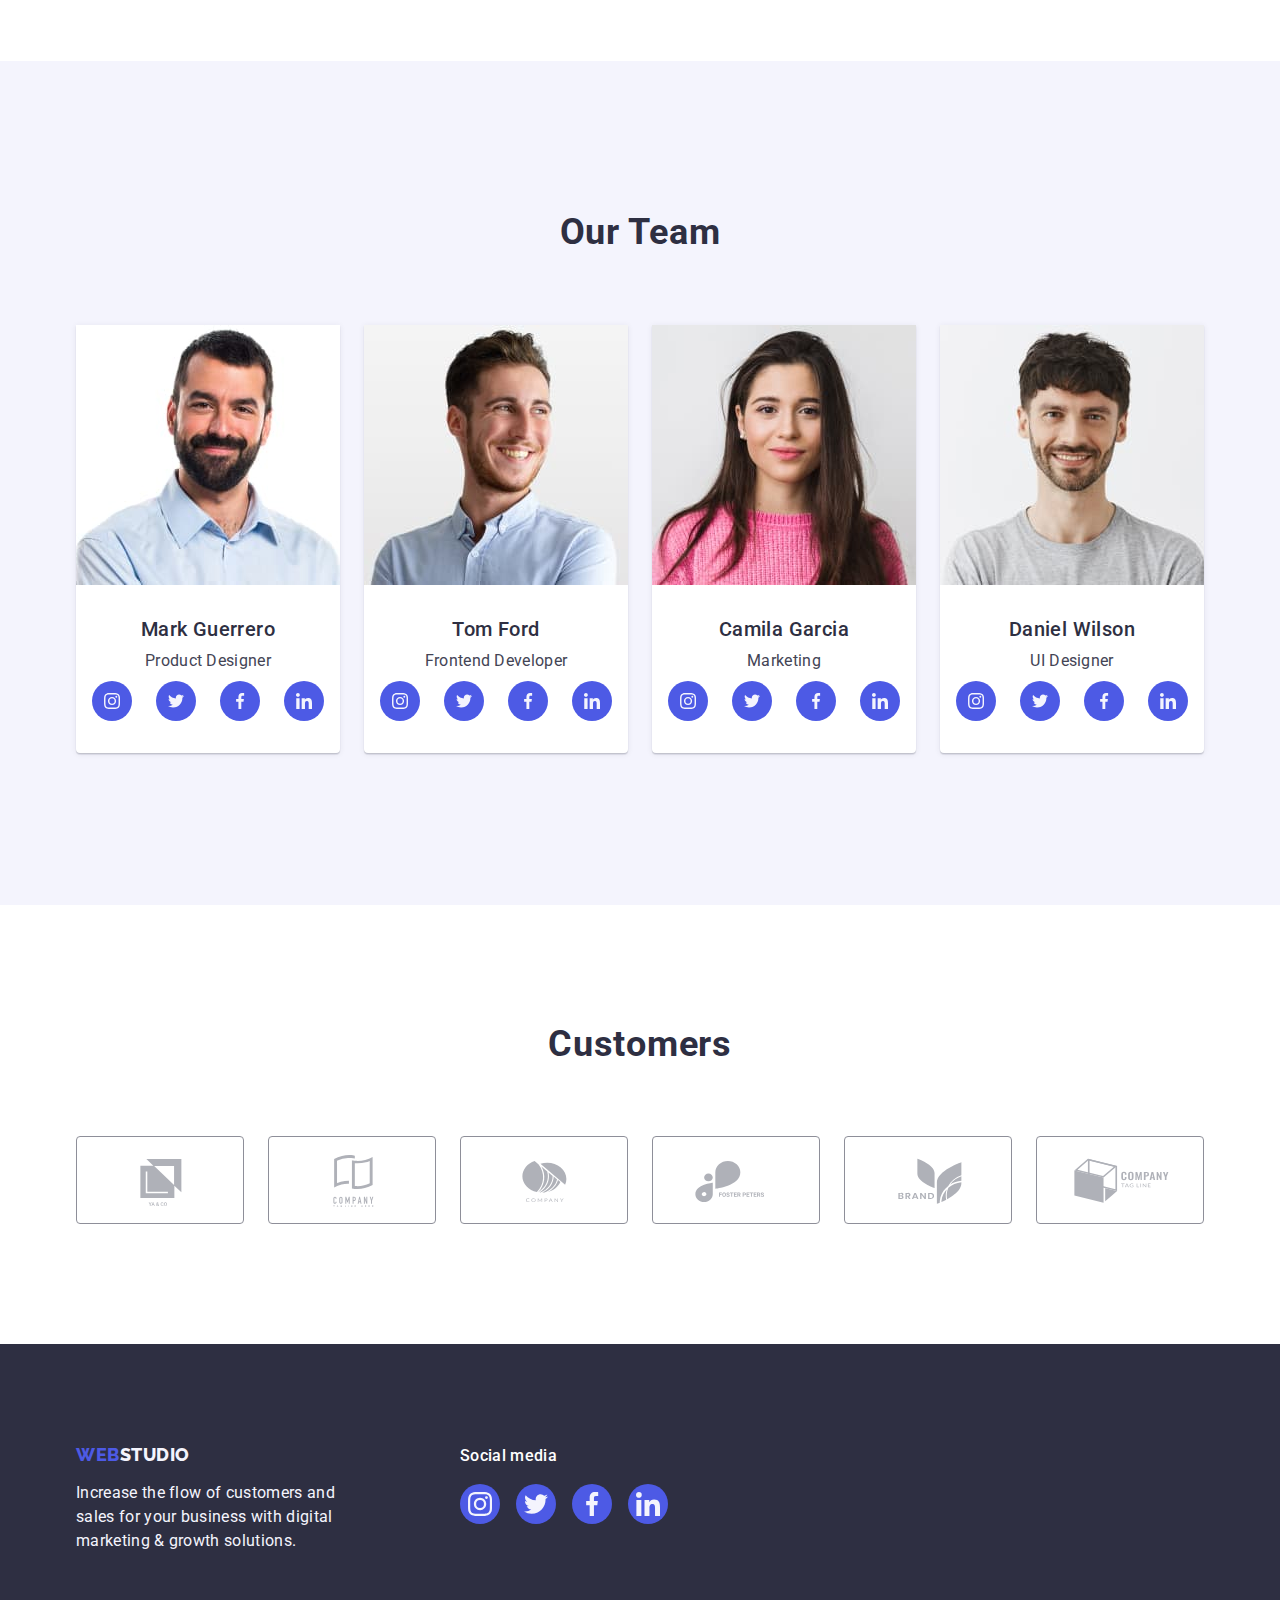
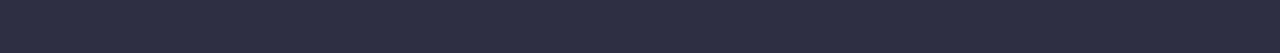
==== commit 466b7b0a: "change" ====
--- a/index.html
+++ b/index.html
@@ -72,7 +72,7 @@
             <li class="features-description">
               <div class="features-link">
                 <svg class="features-icon" width="64" height="64">
-                  <use href="./images/Sprite/icon.svg#icon-antenna"></use>
+                  <use href="./images/icon.svg#icon-antenna"></use>
                 </svg>
               </div>
               <h3 class="main-feature">Strategy</h3>
@@ -84,7 +84,7 @@
             <li class="features-description">
               <div class="features-link">
                 <svg class="features-icon" width="64" height="64">
-                  <use href="./images/Sprite/icon.svg#icon-clock"></use>
+                  <use href="./images/icon.svg#icon-clock"></use>
                 </svg>
               </div>
               <h3 class="main-feature">Punctuality</h3>
@@ -96,7 +96,7 @@
             <li class="features-description">
               <div class="features-link">
                 <svg class="features-icon" width="64" height="64">
-                  <use href="./images/Sprite/icon.svg#icon-diagram"></use>
+                  <use href="./images/icon.svg#icon-diagram"></use>
                 </svg>
               </div>
               <h3 class="main-feature">Diligence</h3>
@@ -108,7 +108,7 @@
             <li class="features-description">
               <div class="features-link">
                 <svg class="features-icon" width="64" height="64">
-                  <use href="./images/Sprite/icon.svg#icon-astronaut"></use>
+                  <use href="./images/icon.svg#icon-astronaut"></use>
                 </svg>
               </div>
               <h3 class="main-feature">Technologies</h3>
@@ -180,9 +180,7 @@
                       aria-label="Instagram icon"
                     >
                       <svg class="social-icon" width="16" height="16">
-                        <use
-                          href="./images/Sprite/icon.svg#icon-instagram"
-                        ></use>
+                        <use href="./images/icon.svg#icon-instagram"></use>
                       </svg>
                     </a>
                   </li>
@@ -195,7 +193,7 @@
                       aria-label="Twitter icon"
                     >
                       <svg class="social-icon" width="16" height="16">
-                        <use href="./images/Sprite/icon.svg#icon-twitter"></use>
+                        <use href="./images/icon.svg#icon-twitter"></use>
                       </svg>
                     </a>
                   </li>
@@ -208,9 +206,7 @@
                       aria-label="Facebook icon"
                     >
                       <svg class="social-icon" width="16" height="16">
-                        <use
-                          href="./images/Sprite/icon.svg#icon-facebook"
-                        ></use>
+                        <use href="./images/icon.svg#icon-facebook"></use>
                       </svg>
                     </a>
                   </li>
@@ -223,9 +219,7 @@
                       aria-label="Linkedin icon"
                     >
                       <svg class="social-icon" width="16" height="16">
-                        <use
-                          href="./images/Sprite/icon.svg#icon-linkedin"
-                        ></use>
+                        <use href="./images/icon.svg#icon-linkedin"></use>
                       </svg>
                     </a>
                   </li>
@@ -252,9 +246,7 @@
                       aria-label="Instagram icon"
                     >
                       <svg class="social-icon" width="16" height="16">
-                        <use
-                          href="./images/Sprite/icon.svg#icon-instagram"
-                        ></use>
+                        <use href="./images/icon.svg#icon-instagram"></use>
                       </svg>
                     </a>
                   </li>
@@ -267,7 +259,7 @@
                       aria-label="Twitter icon"
                     >
                       <svg class="social-icon" width="16" height="16">
-                        <use href="./images/Sprite/icon.svg#icon-twitter"></use>
+                        <use href="./images/icon.svg#icon-twitter"></use>
                       </svg>
                     </a>
                   </li>
@@ -280,9 +272,7 @@
                       aria-label="Facebook icon"
                     >
                       <svg class="social-icon" width="16" height="16">
-                        <use
-                          href="./images/Sprite/icon.svg#icon-facebook"
-                        ></use>
+                        <use href="./images/icon.svg#icon-facebook"></use>
                       </svg>
                     </a>
                   </li>
@@ -295,9 +285,7 @@
                       aria-label="Linkedin icon"
                     >
                       <svg class="social-icon" width="16" height="16">
-                        <use
-                          href="./images/Sprite/icon.svg#icon-linkedin"
-                        ></use>
+                        <use href="./images/icon.svg#icon-linkedin"></use>
                       </svg>
                     </a>
                   </li>
@@ -324,9 +312,7 @@
                       aria-label="Instagram icon"
                     >
                       <svg class="social-icon" width="16" height="16">
-                        <use
-                          href="./images/Sprite/icon.svg#icon-instagram"
-                        ></use>
+                        <use href="./images/icon.svg#icon-instagram"></use>
                       </svg>
                     </a>
                   </li>
@@ -339,7 +325,7 @@
                       aria-label="Twitter icon"
                     >
                       <svg class="social-icon" width="16" height="16">
-                        <use href="./images/Sprite/icon.svg#icon-twitter"></use>
+                        <use href="./images/icon.svg#icon-twitter"></use>
                       </svg>
                     </a>
                   </li>
@@ -352,9 +338,7 @@
                       aria-label="Facebook icon"
                     >
                       <svg class="social-icon" width="16" height="16">
-                        <use
-                          href="./images/Sprite/icon.svg#icon-facebook"
-                        ></use>
+                        <use href="./images/icon.svg#icon-facebook"></use>
                       </svg>
                     </a>
                   </li>
@@ -367,9 +351,7 @@
                       aria-label="Linkedin icon"
                     >
                       <svg class="social-icon" width="16" height="16">
-                        <use
-                          href="./images/Sprite/icon.svg#icon-linkedin"
-                        ></use>
+                        <use href="./images/icon.svg#icon-linkedin"></use>
                       </svg>
                     </a>
                   </li>
@@ -396,9 +378,7 @@
                       aria-label="Instagram icon"
                     >
                       <svg class="social-icon" width="16" height="16">
-                        <use
-                          href="./images/Sprite/icon.svg#icon-instagram"
-                        ></use>
+                        <use href="./images/icon.svg#icon-instagram"></use>
                       </svg>
                     </a>
                   </li>
@@ -411,7 +391,7 @@
                       aria-label="Twitter icon"
                     >
                       <svg class="social-icon" width="16" height="16">
-                        <use href="./images/Sprite/icon.svg#icon-twitter"></use>
+                        <use href="./images/icon.svg#icon-twitter"></use>
                       </svg>
                     </a>
                   </li>
@@ -424,9 +404,7 @@
                       aria-label="Facebook icon"
                     >
                       <svg class="social-icon" width="16" height="16">
-                        <use
-                          href="./images/Sprite/icon.svg#icon-facebook"
-                        ></use>
+                        <use href="./images/icon.svg#icon-facebook"></use>
                       </svg>
                     </a>
                   </li>
@@ -439,9 +417,7 @@
                       aria-label="Linkedin icon"
                     >
                       <svg class="social-icon" width="16" height="16">
-                        <use
-                          href="./images/Sprite/icon.svg#icon-linkedin"
-                        ></use>
+                        <use href="./images/icon.svg#icon-linkedin"></use>
                       </svg>
                     </a>
                   </li>
@@ -459,42 +435,42 @@
             <li class="clients-items">
               <a class="clients-link" href="">
                 <svg class="customers-icon" width="104" height="56">
-                  <use href="./images/Sprite/icon.svg#icon-Yaco"></use>
+                  <use href="./images/icon.svg#icon-Yaco"></use>
                 </svg>
               </a>
             </li>
             <li class="clients-items">
               <a class="clients-link" href="">
                 <svg class="customers-icon" width="104" height="56">
-                  <use href="./images/Sprite/icon.svg#icon-Nagline-here"></use>
+                  <use href="./images/icon.svg#icon-Nagline-here"></use>
                 </svg>
               </a>
             </li>
             <li class="clients-items">
               <a class="clients-link" href="">
                 <svg class="customers-icon" width="104" height="56">
-                  <use href="./images/Sprite/icon.svg#icon-Company"></use>
+                  <use href="./images/icon.svg#icon-Company"></use>
                 </svg>
               </a>
             </li>
             <li class="clients-items">
               <a class="clients-link" href="">
                 <svg class="customers-icon" width="104" height="56">
-                  <use href="./images/Sprite/icon.svg#icon-Foster-peters"></use>
+                  <use href="./images/icon.svg#icon-Foster-peters"></use>
                 </svg>
               </a>
             </li>
             <li class="clients-items">
               <a class="clients-link" href="">
                 <svg class="customers-icon" width="104" height="56">
-                  <use href="./images/Sprite/icon.svg#icon-Brand"></use>
+                  <use href="./images/icon.svg#icon-Brand"></use>
                 </svg>
               </a>
             </li>
             <li class="clients-items">
               <a class="clients-link" href="">
                 <svg class="customers-icon" width="104" height="56">
-                  <use href="./images/Sprite/icon.svg#icon-Tag-Line"></use>
+                  <use href="./images/icon.svg#icon-Tag-Line"></use>
                 </svg>
               </a>
             </li>
@@ -526,7 +502,7 @@
                 aria-label="Instagram icon"
               >
                 <svg class="footer-icon" width="24" height="24">
-                  <use href="./images/Sprite/icon.svg#icon-instagram"></use>
+                  <use href="./images/icon.svg#icon-instagram"></use>
                 </svg>
               </a>
             </li>
@@ -539,7 +515,7 @@
                 aria-label="Twitter icon"
               >
                 <svg class="footer-icon" width="24" height="24">
-                  <use href="./images/Sprite/icon.svg#icon-twitter"></use>
+                  <use href="./images/icon.svg#icon-twitter"></use>
                 </svg>
               </a>
             </li>
@@ -552,7 +528,7 @@
                 aria-label="Facebook icon"
               >
                 <svg class="footer-icon" width="24" height="24">
-                  <use href="./images/Sprite/icon.svg#icon-facebook"></use>
+                  <use href="./images/icon.svg#icon-facebook"></use>
                 </svg>
               </a>
             </li>
@@ -565,7 +541,7 @@
                 aria-label="Linkedin icon"
               >
                 <svg class="footer-icon" width="24" height="24">
-                  <use href="./images/Sprite/icon.svg#icon-linkedin"></use>
+                  <use href="./images/icon.svg#icon-linkedin"></use>
                 </svg>
               </a>
             </li>
--- a/css/style.css
+++ b/css/style.css
@@ -147,6 +147,9 @@
 /*=========== HERO SECTION========== */
 
 .hero {
+  max-width: 1440px;
+  margin-left: auto;
+  margin-right: auto;
   padding-top: 188px;
   padding-bottom: 188px;
   background-color: var(--secondary-color);
@@ -392,11 +395,11 @@
   color: var(--customer-hover);
 }
 .customers-icon {
-  fill: var(--customers-color);
+  fill: currentColor;
 }
 .clients-link .customers-icon:hover,
 .clients-link .customers-icon:focus {
-  fill: currentColor;
+  fill: var(--customer-hover);
 }
 /*=========== FOOTER SECTION========== */
 .footer {
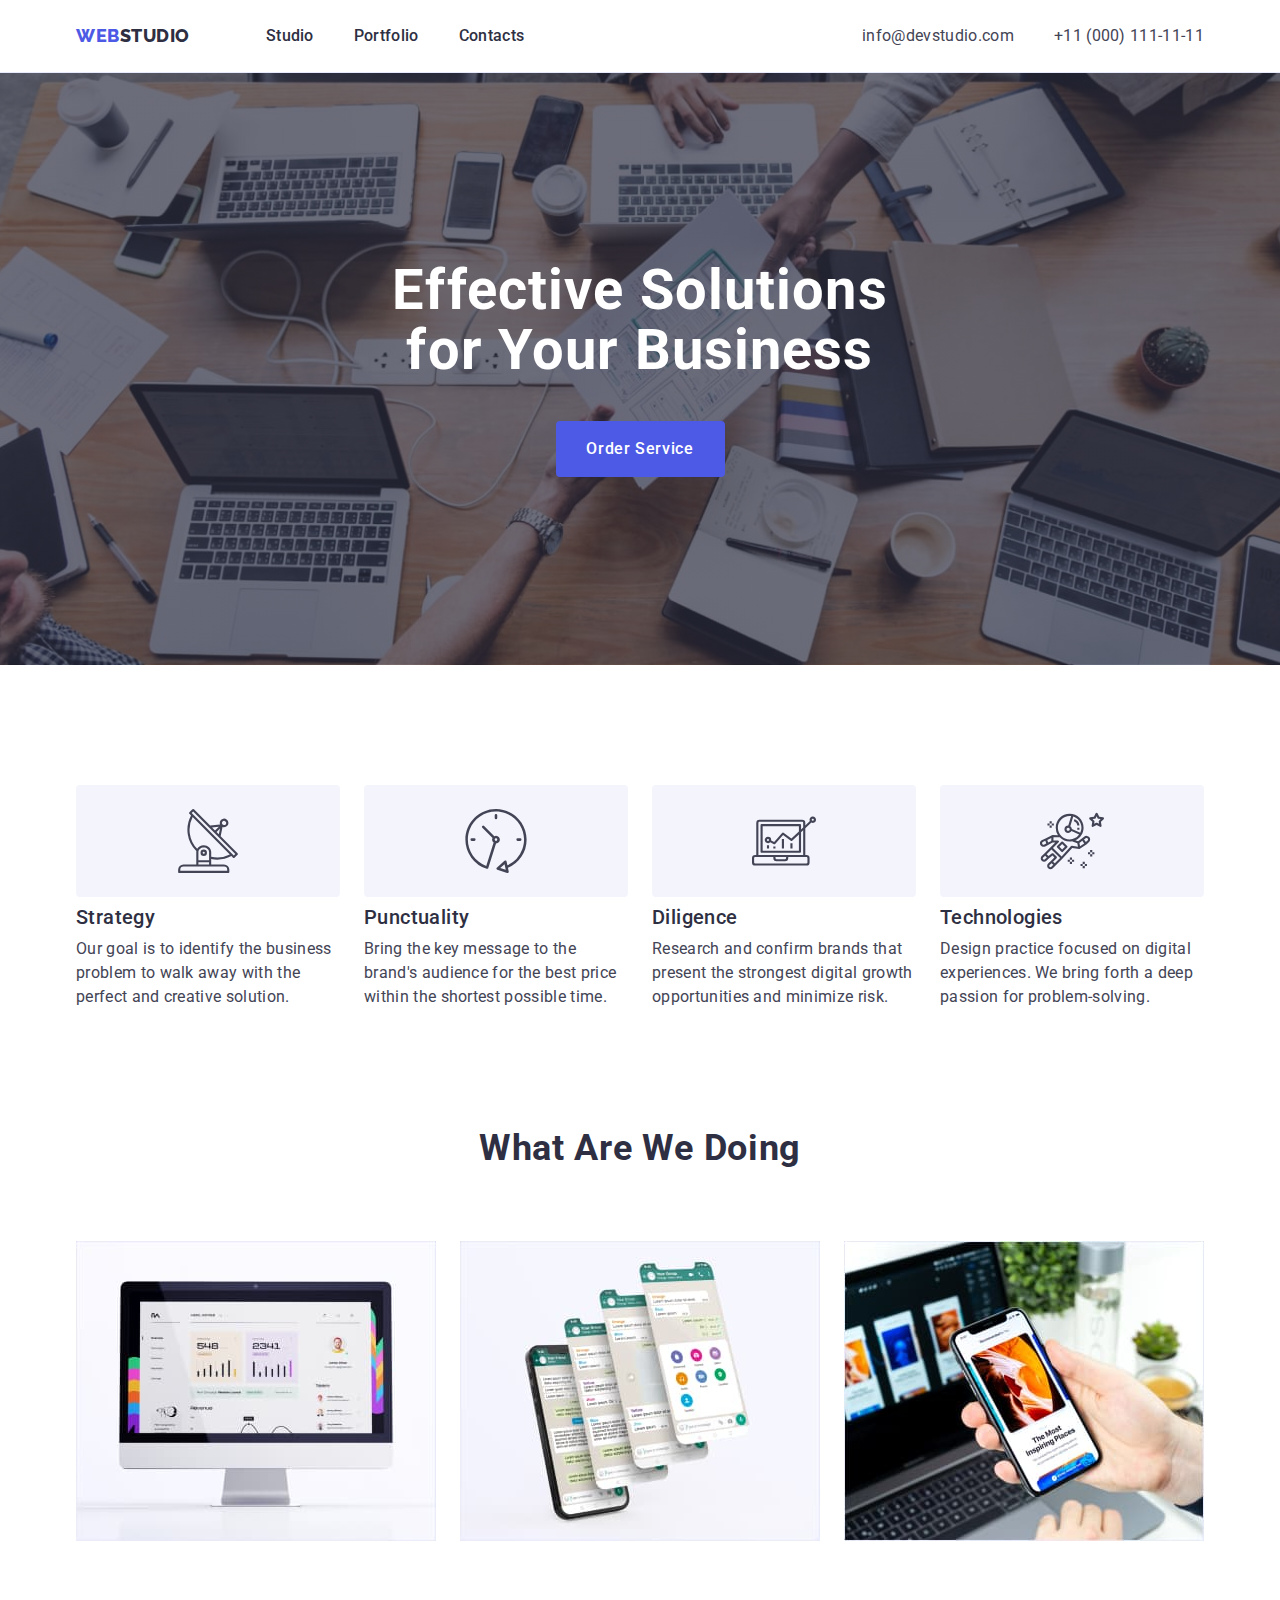
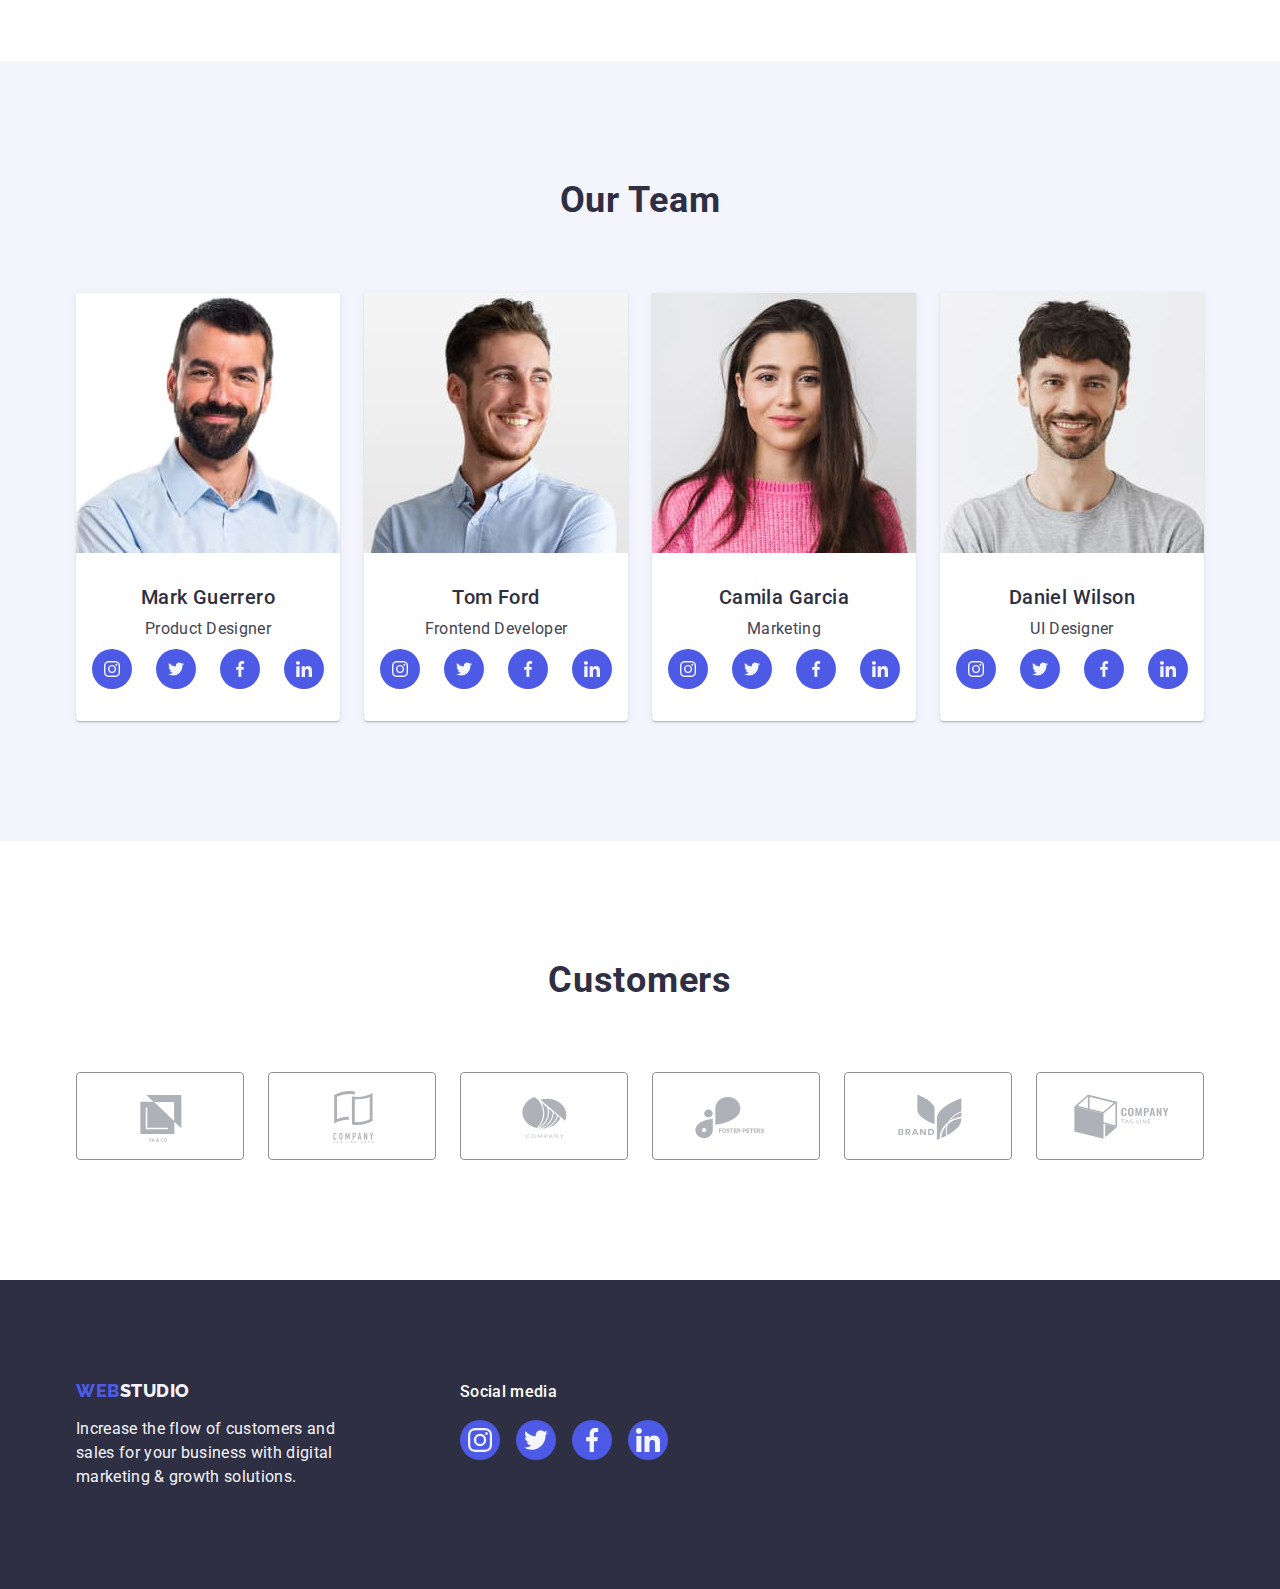
==== commit 6ef13faa: "change" ====
--- a/index.html
+++ b/index.html
@@ -167,7 +167,7 @@
                 width="264"
                 height="260"
               />
-              <div class="card">
+              <div class="card card-list">
                 <h3 class="name">Mark Guerrero</h3>
                 <p class="position">Product Designer</p>
                 <ul class="socials list">
@@ -233,7 +233,8 @@
                 width="264"
                 height="260"
               />
-              <div class="card">
+
+              <div class="card card-list">
                 <h3 class="name">Tom Ford</h3>
                 <p class="position">Frontend Developer</p>
                 <ul class="socials list">
@@ -299,7 +300,7 @@
                 width="264"
                 height="260"
               />
-              <div class="card">
+              <div class="card card-list">
                 <h3 class="name">Camila Garcia</h3>
                 <p class="position">Marketing</p>
                 <ul class="socials list">
@@ -365,7 +366,7 @@
                 width="264"
                 height="260"
               />
-              <div class="card">
+              <div class="card card-list">
                 <h3 class="name">Daniel Wilson</h3>
                 <p class="position">UI Designer</p>
                 <ul class="socials list">
--- a/css/style.css
+++ b/css/style.css
@@ -289,10 +289,6 @@
     0px 1px 1px rgba(46, 47, 66, 0.16), 0px 2px 1px rgba(46, 47, 66, 0.08);
 }
 
-.team-container {
-  padding-top: 32px;
-  padding-bottom: 32px;
-}
 .title-team {
   margin-bottom: 72px;
 
@@ -331,6 +327,9 @@
   padding-left: 16px;
   padding-right: 16px;
   border-radius: 0px 0px 4px 4px;
+}
+.card-list {
+  padding: 32px 0;
 }
 
 .socials {
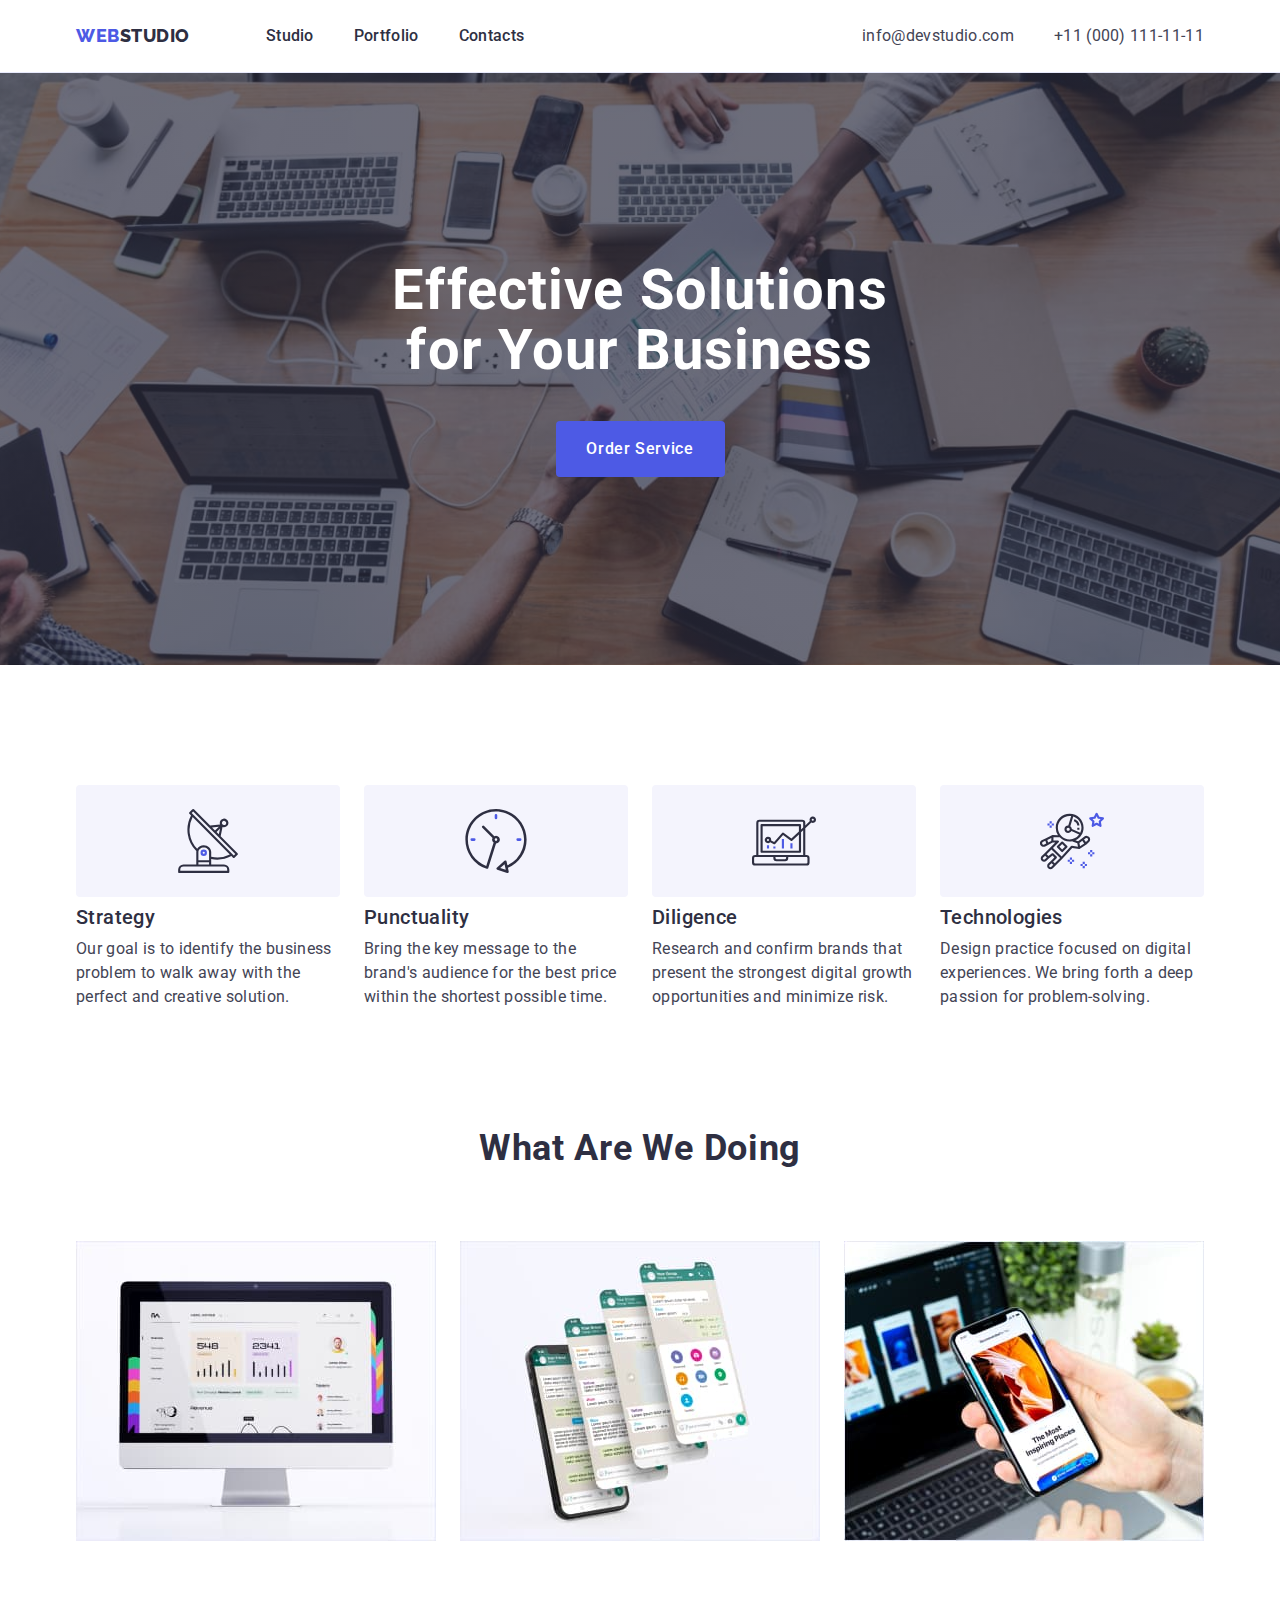
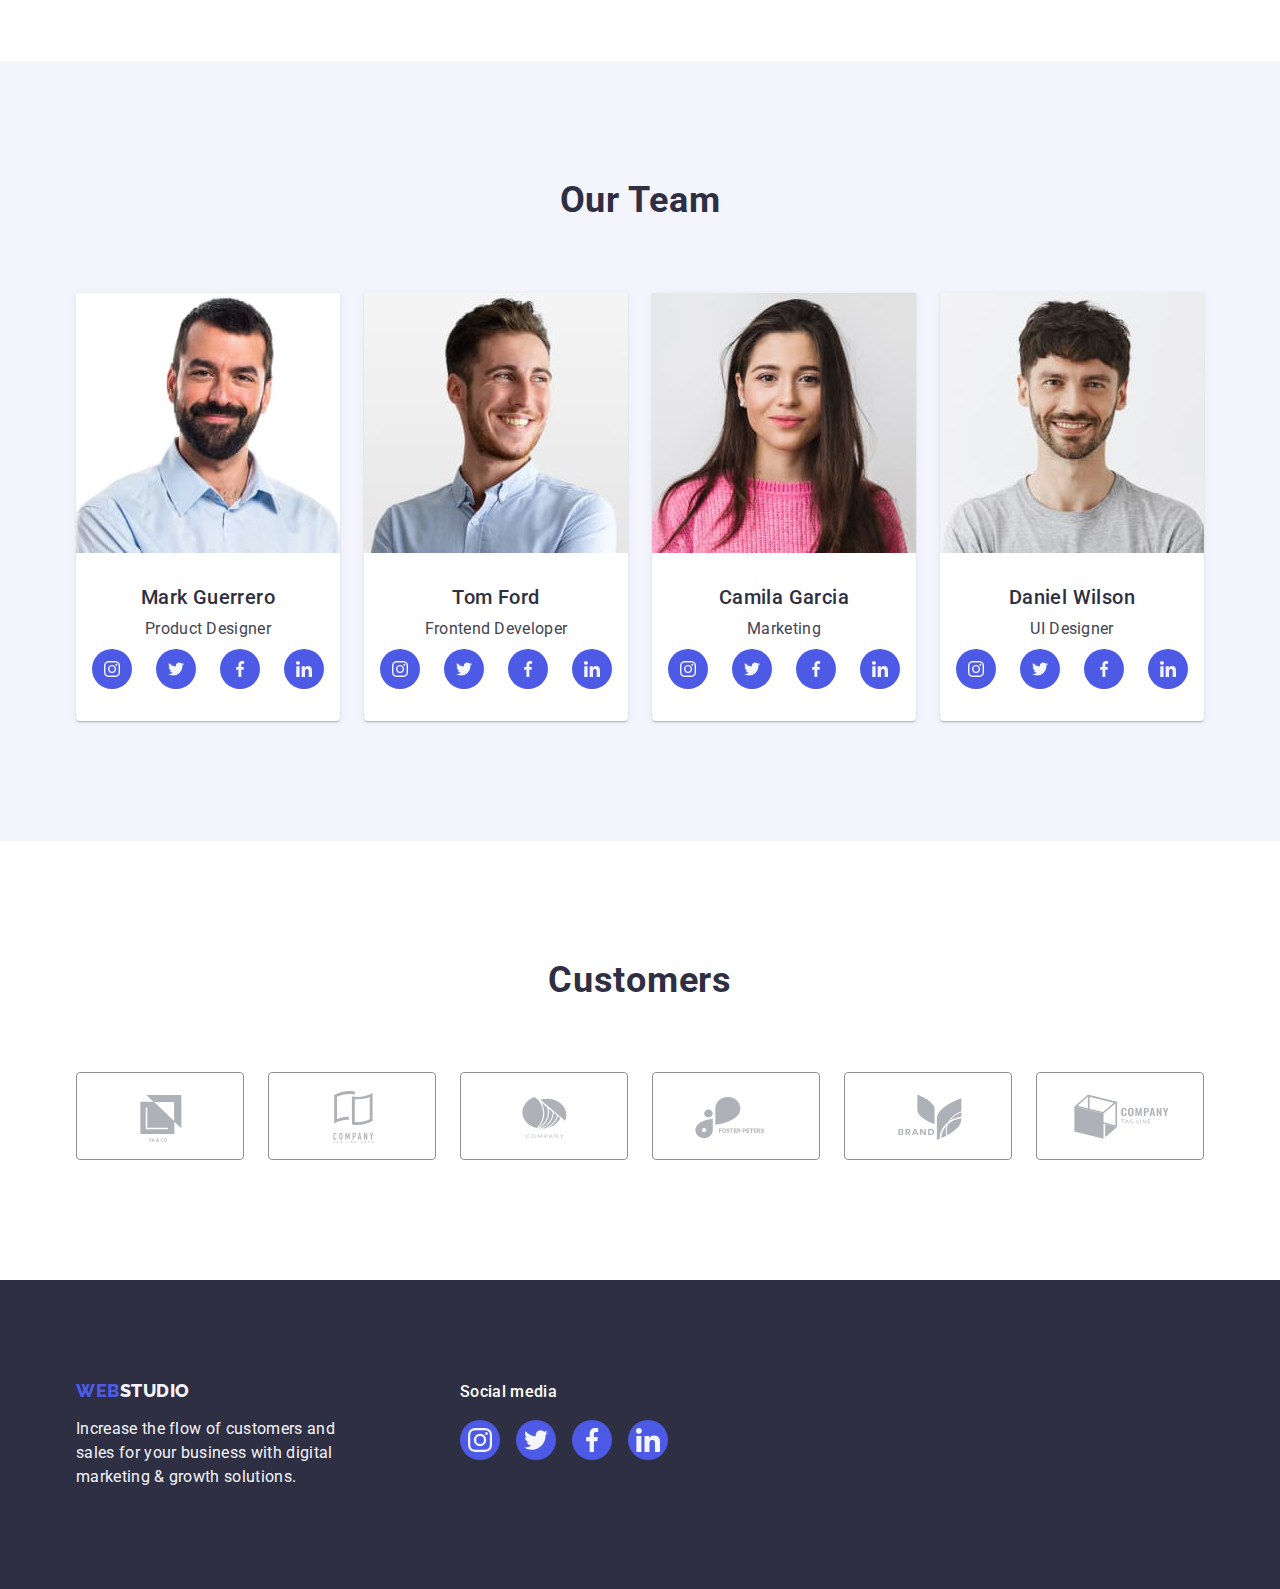
==== commit 90161a69: "change" ====
--- a/index.html
+++ b/index.html
@@ -167,7 +167,7 @@
                 width="264"
                 height="260"
               />
-              <div class="card card-list">
+              <div class="card card-list-team">
                 <h3 class="name">Mark Guerrero</h3>
                 <p class="position">Product Designer</p>
                 <ul class="socials list">
@@ -234,7 +234,7 @@
                 height="260"
               />
 
-              <div class="card card-list">
+              <div class="card card-list-team">
                 <h3 class="name">Tom Ford</h3>
                 <p class="position">Frontend Developer</p>
                 <ul class="socials list">
@@ -300,7 +300,7 @@
                 width="264"
                 height="260"
               />
-              <div class="card card-list">
+              <div class="card card-list-team">
                 <h3 class="name">Camila Garcia</h3>
                 <p class="position">Marketing</p>
                 <ul class="socials list">
@@ -366,7 +366,7 @@
                 width="264"
                 height="260"
               />
-              <div class="card card-list">
+              <div class="card card-list-team">
                 <h3 class="name">Daniel Wilson</h3>
                 <p class="position">UI Designer</p>
                 <ul class="socials list">
--- a/css/style.css
+++ b/css/style.css
@@ -328,7 +328,7 @@
   padding-right: 16px;
   border-radius: 0px 0px 4px 4px;
 }
-.card-list {
+.card-list-team {
   padding: 32px 0;
 }
 
@@ -337,13 +337,17 @@
   justify-content: center;
   gap: 24px;
 }
-
-.socials-link {
-  display: flex;
-  justify-content: center;
-  align-items: center;
+.socials-items {
   width: 40px;
   height: 40px;
+}
+
+.socials-link {
+  display: flex;
+  justify-content: center;
+  align-items: center;
+  width: 100%;
+  height: 100%;
   background-color: var(--icon-color-backgraund);
   border-radius: 50%;
 }
